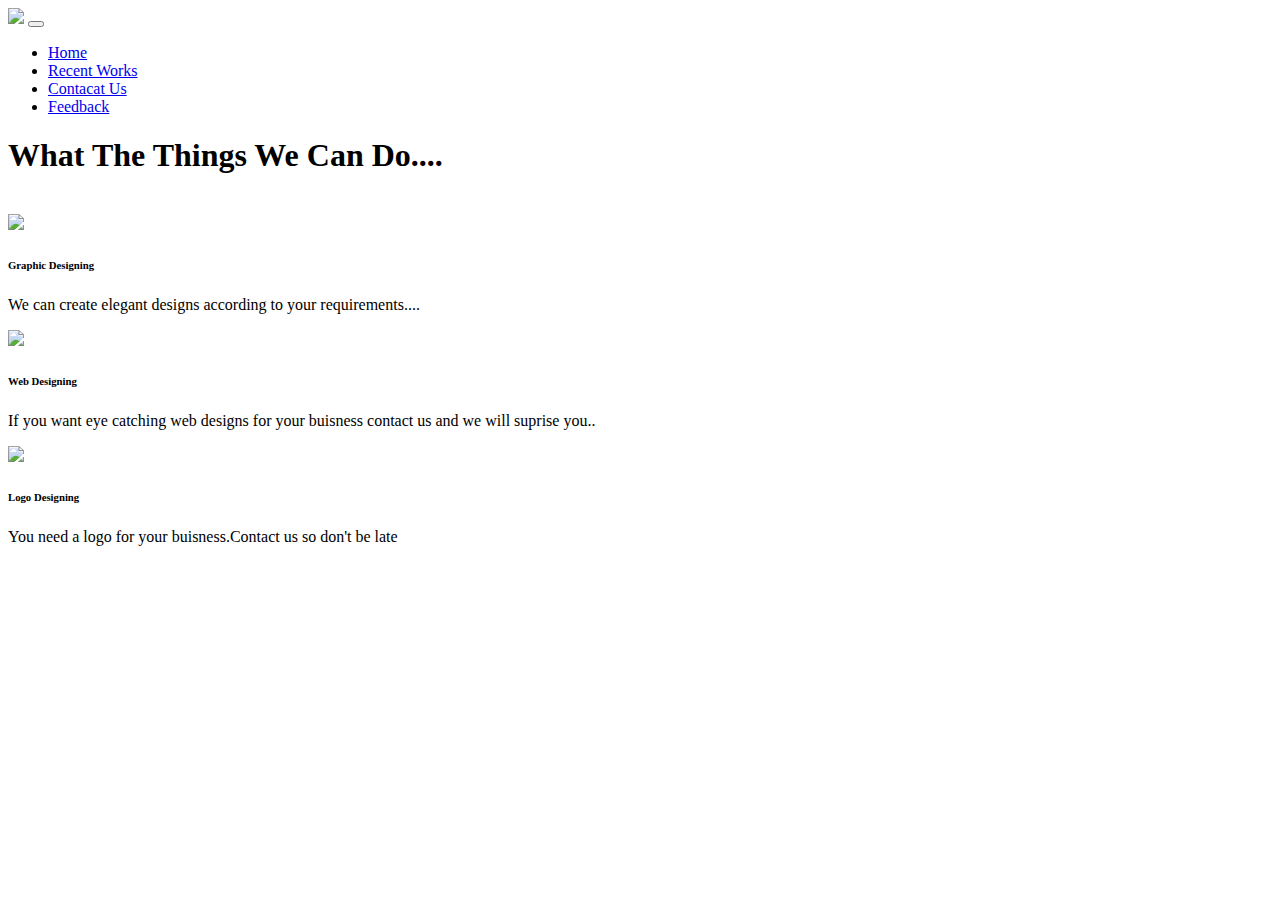
==== index.html @ b501861d "Add files via upload" ====
<!DOCTYPE html>
<html lang="en">
<head>
    <meta charset="UTF-8">
    <meta http-equiv="X-UA-Compatible" content="IE=edge">
    <meta name="viewport" content="width=device-width, initial-scale=1.0">
    <title>WIKWIZARD | OFFICIAL</title>
    <link rel="stylesheet" href="style.css">
    <link rel="preconnect" href="https://fonts.googleapis.com">
    <link rel="preconnect" href="https://fonts.gstatic.com" crossorigin>
    <link href="https://fonts.googleapis.com/css2?family=Roboto&family=Source+Code+Pro:wght@500&family=Source+Sans+Pro:wght@600&display=swap" rel="stylesheet">
    <link rel="stylesheet" href="CSS/bootstrap.css">
    <link href="https://cdn.jsdelivr.net/npm/bootstrap@5.1.3/dist/css/bootstrap.min.css" rel="stylesheet" integrity="sha384-1BmE4kWBq78iYhFldvKuhfTAU6auU8tT94WrHftjDbrCEXSU1oBoqyl2QvZ6jIW3" crossorigin="anonymous">
</head>
<body>
 
<nav class="navbar navbar-expand-md navbar-dark fixed-top bg-dark ">
    <div class="container-fluid">
     <img src="IMAGES/NavbarLogo.svg" id="img"class="navbar-brand">
      <button class="navbar-toggler" type="button" data-bs-toggle="collapse" data-bs-target="#navbarCollapse" aria-controls="navbarCollapse" aria-expanded="false" aria-label="Toggle navigation">
        <span class="navbar-toggler-icon"></span>
      </button>
      <div class="collapse navbar-collapse" id="navbarCollapse">
        <ul class="navbar-nav ms-auto mb-2 mb-md-0">
          <li class="nav-item">
            <a class="nav-link active" aria-current="page" href="#">Home</a>
          </li>
          <li class="nav-item">
            <a class="nav-link" href="Recent Works.html">Recent Works</a>
          </li>
          <li class="nav-item">
            <a class="nav-link" href="Contact Us.html">Contacat Us</a>
          </li>
          <li class="nav-item">
            <a class="nav-link" href="Feedback.html">Feedback</a>
          </li>
        </ul>
        
      </div>
    </div>
  </nav>
<div id="none">

</div>

           
<div class="container-fluid  text-white">
  <div class="row">
      <div class="col-12 text-center">
        <h1 class="display-3">What The Things We Can Do.... </h1><br>
      </div>
      <div id="none2">

      </div>
      
  </div>
  <div class="container">
<div class="row">
  <div class="col-12 col-md-4 col-lg-4 col-xl-4 pb-5 ">
    <div class="container px-0 py-0 pt-0 rounded-2  " id="card">
      <img src="IMAGES/thum1.jpg" class="col-12 col-md-12 col-lg-12 col-xl-12 " id="img_c">
      <h6 class="display-6 text-center pt-2" id="head6">Graphic Designing</h6>
     <p class="text-white  pt-1 pb-2 px-3 py-3" id="p">We can create elegant designs according to your requirements.... </p>
    </div>
  </div>
  <div class="col-12 col-md-4 col-lg-4 col-xl-4 pb-5 ">
    <div class="container  px-0 py-0 pt-0 rounded-2 "  id="card">
      <img src="IMAGES/thum1.jpg" class="col-12 col-md-12 col-lg-12 col-xl-12 " id="img_c">
      <h6 class="display-6 text-center pt-2" id="head6">Web Designing</h6>
     <p class="text-white  pt-1  pb-2 px-3 py-3 border-1 "id="p">If you want eye catching web designs for your buisness contact us and we will suprise you.. </p>
     </div>
  </div>
  <div class="col-12 col-md-4 col-lg-4 col-xl-4 shadow pb-5 ">
    <div class="container px-0 py-0 pt-0 shadow rounded-2"  id="card">
      <img src="IMAGES/thum1.jpg" class="col-12 col-md-12 col-lg-12 col-xl-12  shadow  " id="img_c">
      <h6 class="display-6 text-center pt-2" id="head6"  >Logo Designing</h6>
     <p class="text-white  pt-1 pb-2 px-3 py-3 shadow "id="p">You need a logo for your buisness.Contact us so don't be late</p>
    </div>
  </div>
</div>
  </div>
</div>
  </div>
</div>
 
      
<script src="https://cdn.jsdelivr.net/npm/bootstrap@5.1.3/dist/js/bootstrap.bundle.min.js" integrity="sha384-ka7Sk0Gln4gmtz2MlQnikT1wXgYsOg+OMhuP+IlRH9sENBO0LRn5q+8nbTov4+1p" crossorigin="anonymous"></script> 
    <script src="JS/bootstrap.bundle.min.js"></script>
</body>
</html>
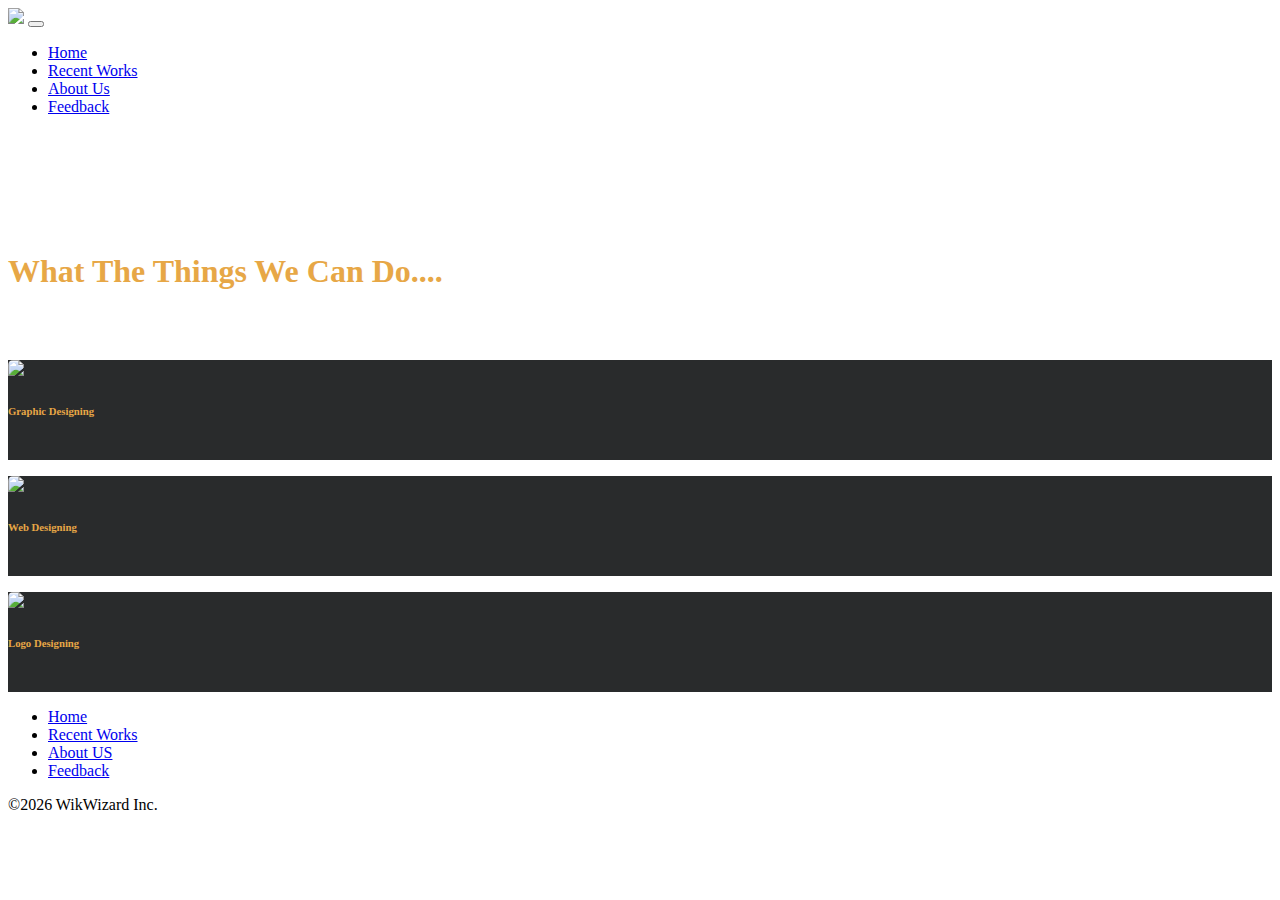
==== commit cc8b8851: "Add files via upload" ====
--- a/index.html
+++ b/index.html
@@ -29,7 +29,7 @@
             <a class="nav-link" href="Recent Works.html">Recent Works</a>
           </li>
           <li class="nav-item">
-            <a class="nav-link" href="Contact Us.html">Contacat Us</a>
+            <a class="nav-link" href="About Us.html">About Us</a>
           </li>
           <li class="nav-item">
             <a class="nav-link" href="Feedback.html">Feedback</a>
@@ -47,7 +47,7 @@
 <div class="container-fluid  text-white">
   <div class="row">
       <div class="col-12 text-center">
-        <h1 class="display-3">What The Things We Can Do.... </h1><br>
+        <h1 class="display-3" id="h1">What The Things We Can Do.... </h1><br>
       </div>
       <div id="none2">
 
@@ -57,32 +57,55 @@
   <div class="container">
 <div class="row">
   <div class="col-12 col-md-4 col-lg-4 col-xl-4 pb-5 ">
-    <div class="container px-0 py-0 pt-0 rounded-2  " id="card">
-      <img src="IMAGES/thum1.jpg" class="col-12 col-md-12 col-lg-12 col-xl-12 " id="img_c">
-      <h6 class="display-6 text-center pt-2" id="head6">Graphic Designing</h6>
+    <div class="container px-0 py-0 pt-0 rounded-2   " id="card">
+   <img src="IMAGES/thumbnail 1.png" class="col-12 col-md-12 col-lg-12 col-xl-12 " id="img_c">
+         <h6 class="display-6 text-center pt-2" id="head6">Graphic Designing</h6>
      <p class="text-white  pt-1 pb-2 px-3 py-3" id="p">We can create elegant designs according to your requirements.... </p>
     </div>
   </div>
   <div class="col-12 col-md-4 col-lg-4 col-xl-4 pb-5 ">
     <div class="container  px-0 py-0 pt-0 rounded-2 "  id="card">
-      <img src="IMAGES/thum1.jpg" class="col-12 col-md-12 col-lg-12 col-xl-12 " id="img_c">
+      <img src="IMAGES/thumbnail 2.png" class="col-12 col-md-12 col-lg-12 col-xl-12 " id="img_c">
       <h6 class="display-6 text-center pt-2" id="head6">Web Designing</h6>
      <p class="text-white  pt-1  pb-2 px-3 py-3 border-1 "id="p">If you want eye catching web designs for your buisness contact us and we will suprise you.. </p>
      </div>
   </div>
   <div class="col-12 col-md-4 col-lg-4 col-xl-4 shadow pb-5 ">
     <div class="container px-0 py-0 pt-0 shadow rounded-2"  id="card">
-      <img src="IMAGES/thum1.jpg" class="col-12 col-md-12 col-lg-12 col-xl-12  shadow  " id="img_c">
+      <img src="IMAGES/thumbnail 3.png" class="col-12 col-md-12 col-lg-12 col-xl-12  " id="img_c">
       <h6 class="display-6 text-center pt-2" id="head6"  >Logo Designing</h6>
      <p class="text-white  pt-1 pb-2 px-3 py-3 shadow "id="p">You need a logo for your buisness.Contact us so don't be late</p>
     </div>
   </div>
 </div>
+<div class="elfsight-app-ed00aac3-b362-4ead-89e3-659cf621785e"></div>
   </div>
 </div>
   </div>
 </div>
+
+
  
+
+
+<div class="container  mb-0 pb-0">
+  <footer class="py-3 my-4">
+    <ul class="nav justify-content-center border-bottom pb-0 mb-0 ">
+      <li class="nav-item"><a href="index.html" class="nav-link px-2 text-white">Home</a></li>
+      <li class="nav-item"><a href="Recent Works.html" class="nav-link px-2 text-white">Recent Works</a></li>
+      <li class="nav-item"><a href="About Us.html" class="nav-link px-2 text-white">About US</a></li>
+      <li class="nav-item"><a href="Feedback.html" class="nav-link px-2 text-white">Feedback</a></li>
+      
+    </ul>
+
+    <p class="text-center text-white pb-0 mb-0">&copy;<script>document.write(new Date().getFullYear());</script> WikWizard Inc.</p>
+  </footer>
+</div>
+
+  
+</div>
+<script src="https://apps.elfsight.com/p/platform.js" defer></script>
+
       
 <script src="https://cdn.jsdelivr.net/npm/bootstrap@5.1.3/dist/js/bootstrap.bundle.min.js" integrity="sha384-ka7Sk0Gln4gmtz2MlQnikT1wXgYsOg+OMhuP+IlRH9sENBO0LRn5q+8nbTov4+1p" crossorigin="anonymous"></script> 
     <script src="JS/bootstrap.bundle.min.js"></script>
--- a/style.css
+++ b/style.css
@@ -0,0 +1,176 @@
+#main{
+    align-items: center;
+
+}
+
+  body{
+      background-image: url(IMAGES/21242.png);
+      background-repeat: none;
+      background-attachment: fixed;
+      background-size: cover;
+  }
+      
+ #none{
+   height:100px;
+   width:auto;
+
+ }
+ #none2{
+  height:30px;
+  width:auto;
+
+}
+ .bd-placeholder-img {
+  font-size: 1.125rem;
+  text-anchor: middle;
+  -webkit-user-select: none;
+  -moz-user-select: none;
+  user-select: none;
+}
+
+@media (min-width: 768px) {
+  .bd-placeholder-img-lg {
+    font-size: 3.5rem;
+  }
+}
+#img{
+  height: 58.4px;
+  width: 58.4;
+}
+#card{
+  background-color:#292b2c;
+}
+
+.feedback{
+border-radius: 1rem;
+  border: 1px solid transparent;
+ backdrop-filter: blur(1rem);
+  box-shadow: 1.3rem 1.3rem 1.3rem rgba(0,0,0,0.5);
+ background: rgba(255, 255, 255, 0.1);
+    backdrop-filter: blur(10px);
+     /* background-image: url(IMAGES/fdbk2.png); 
+  */
+   
+    background-size: 100%;
+ border-top-color:rgba(255, 255, 255, 0.5); 
+ border-left-color: rgba(255, 255, 255, 0.5);
+ border-right-color:rgba(255, 255, 255, 0.1); 
+ border-bottom-color: rgba(255, 255, 255, 0.1);
+ 
+}
+
+
+
+
+
+#p{
+  text-align: justify;
+}
+#card:hover{
+ 
+  cursor: pointer;
+  border: 2px;
+
+  }
+  #img_c:hover{
+ transition: 0.9S;
+ transform: translatey(-30px);
+
+  }
+
+#p{
+  opacity: 0;
+}
+#img_c{
+  border-top-left-radius: 5px;
+  border-top-right-radius: 5px;
+}
+
+
+  #img_c:hover~#p{
+    opacity: 1;
+     transition: 0.8s;
+   }
+  
+#p:hover{
+  opacity: 1;
+}
+#link{
+  text-decoration: none;
+  color:aqua;
+}
+#cim{
+  width:250px;
+  height: auto;
+}
+#head6{
+  color: #e7a746;
+}
+#h1{
+  color: #e7a746;
+}
+#fbimg{
+  width: 100%;
+  height: auto;
+}
+.wrp{
+  display: flex;
+  justify-content: center;
+  align-items: center;
+  height: 100vh;
+
+}
+
+.crd {
+  position: relative;
+  width: 300px;
+  height: 350px;
+  background: url(IMAGES/avatar.png);
+  background-size: cover;
+  cursor: pointer;
+  border: 12px;
+
+  border-radius: 6px
+}
+
+.ove {
+  width: 100%;
+  height: 100%;
+  background: rgba(0, 0, 0, 0.8);
+  border-radius: 12px;
+  cursor: pointer;
+  opacity: 0;
+  transition: all 1s;
+
+  border-radius: 6px
+}
+
+.crd:hover .ove{
+  opacity: 1
+}
+
+
+.ove .about {
+  position: relative;
+  justify-content: center;
+  align-items: center;
+  display: flex;
+  top: 40%;
+  color: #fff;
+  flex: column
+}
+@media(max-width:768){
+  #contacttxt{
+    padding-top: 30px;
+  }
+}
+#contacttxt{
+  padding-top: 150px;
+}
+.a2{
+  text-decoration:none;
+  color:white;
+}
+.a2:hover{
+  color:black;
+}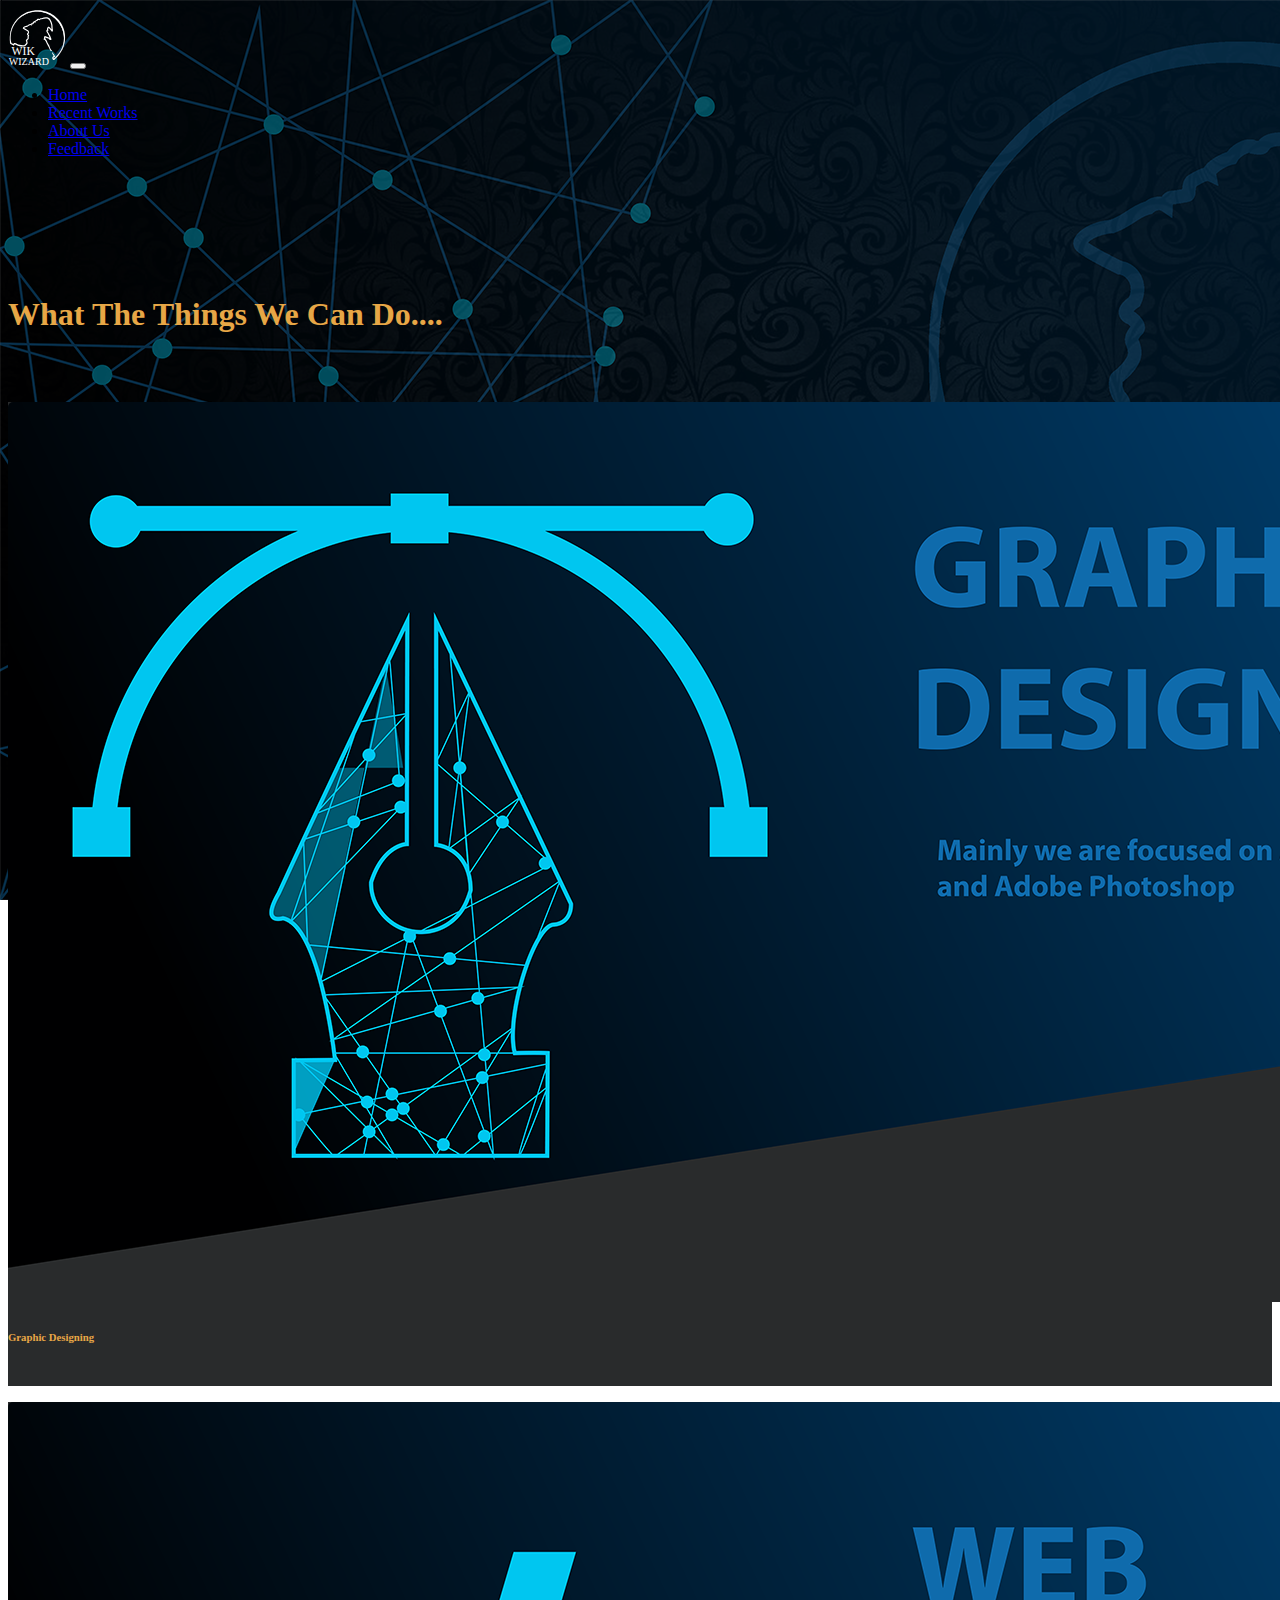
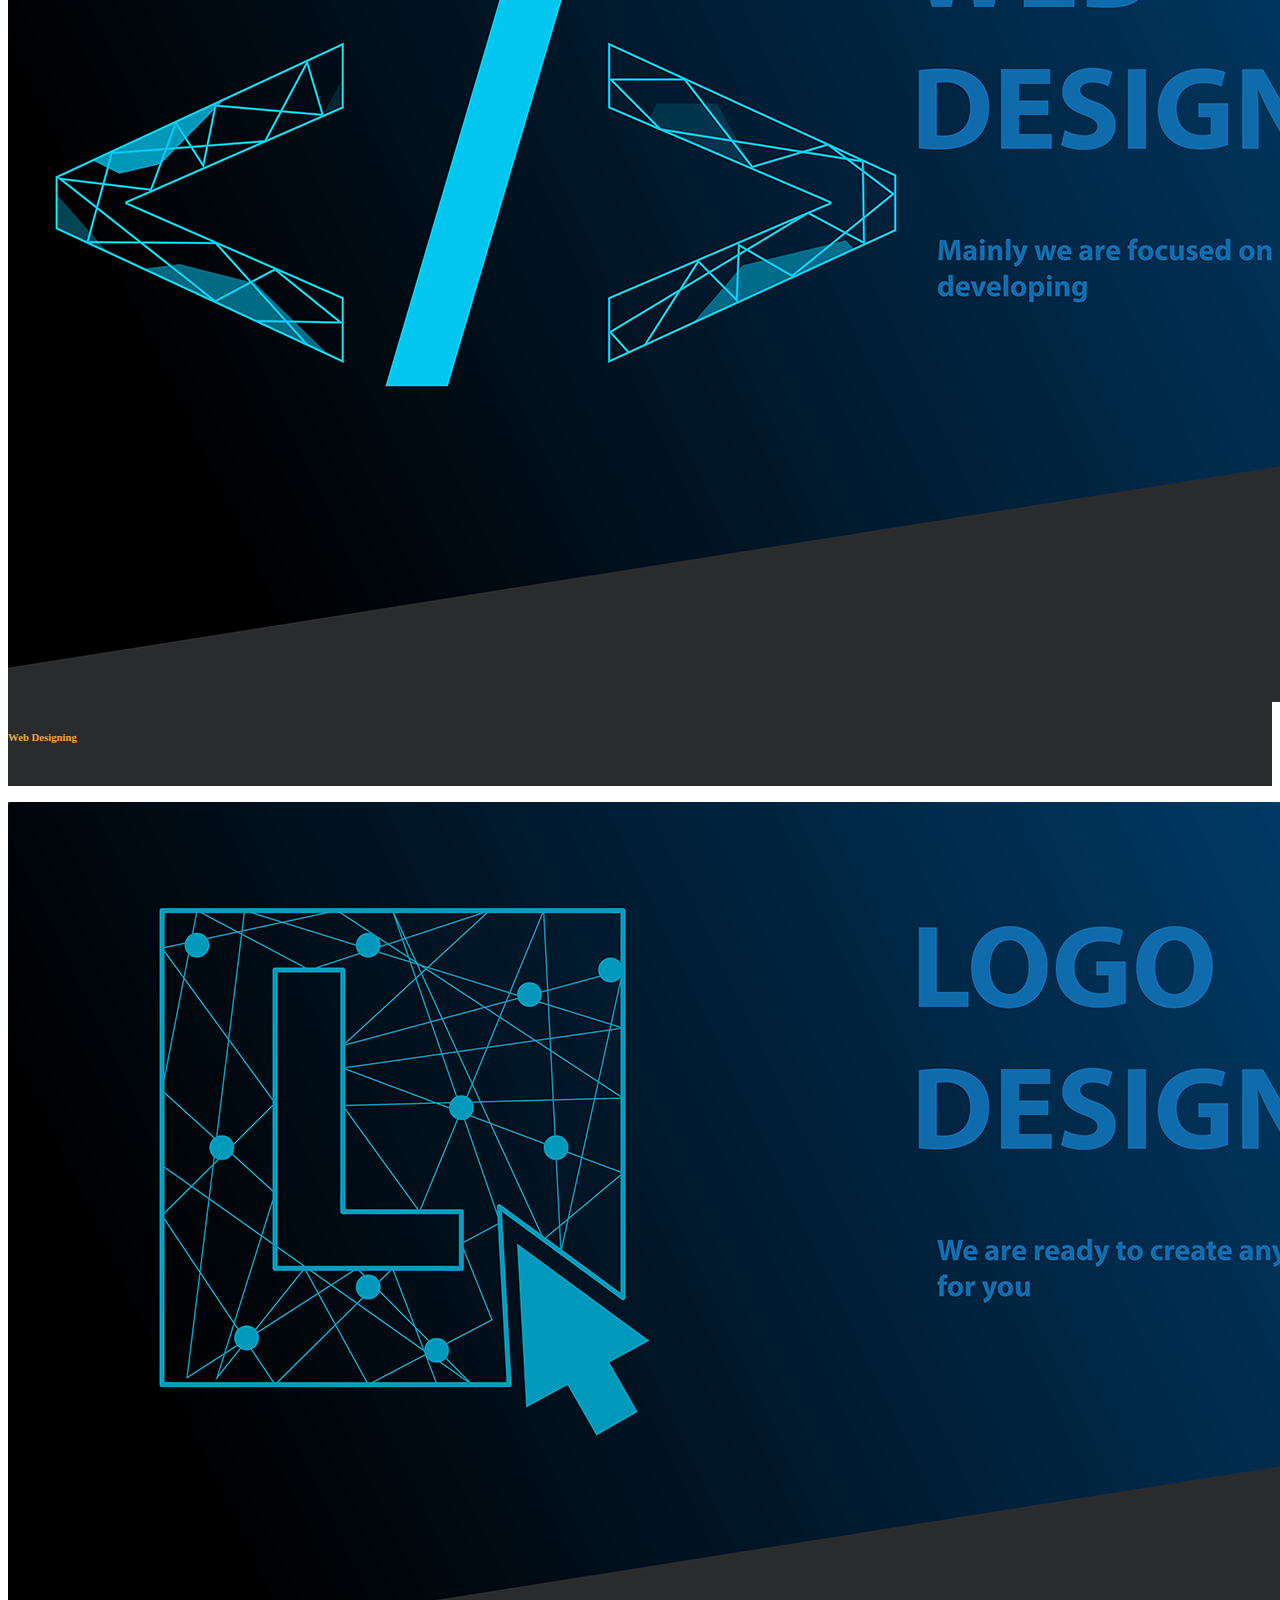
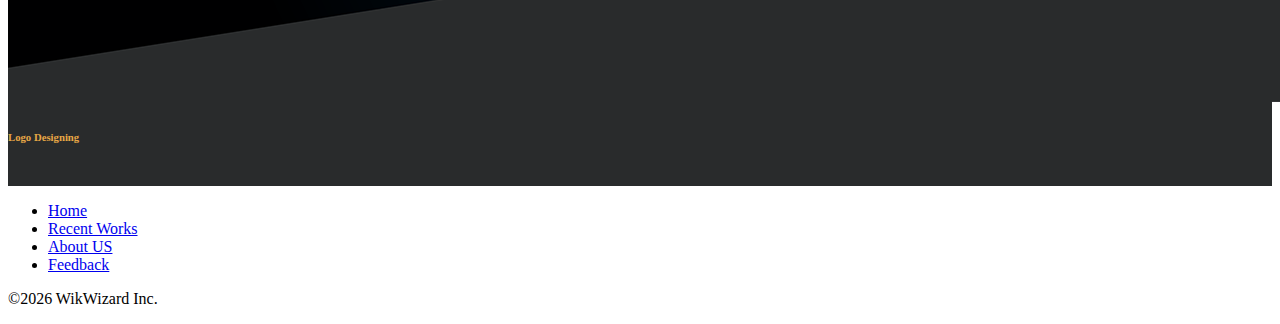
==== commit ff55deea: "Update index.html" ====
--- a/index.html
+++ b/index.html
@@ -11,7 +11,8 @@
     <link href="https://fonts.googleapis.com/css2?family=Roboto&family=Source+Code+Pro:wght@500&family=Source+Sans+Pro:wght@600&display=swap" rel="stylesheet">
     <link rel="stylesheet" href="CSS/bootstrap.css">
     <link href="https://cdn.jsdelivr.net/npm/bootstrap@5.1.3/dist/css/bootstrap.min.css" rel="stylesheet" integrity="sha384-1BmE4kWBq78iYhFldvKuhfTAU6auU8tT94WrHftjDbrCEXSU1oBoqyl2QvZ6jIW3" crossorigin="anonymous">
-</head>
+    <link rel="icon" type="image/x-icon" href="IMAGES/fvico.ico">
+  </head>
 <body>
  
 <nav class="navbar navbar-expand-md navbar-dark fixed-top bg-dark ">
@@ -26,13 +27,13 @@
             <a class="nav-link active" aria-current="page" href="#">Home</a>
           </li>
           <li class="nav-item">
-            <a class="nav-link" href="Recent Works.html">Recent Works</a>
+            <a class="nav-link" href="recentworks.html">Recent Works</a>
           </li>
           <li class="nav-item">
-            <a class="nav-link" href="About Us.html">About Us</a>
+            <a class="nav-link" href="aboutus.html">About Us</a>
           </li>
           <li class="nav-item">
-            <a class="nav-link" href="Feedback.html">Feedback</a>
+            <a class="nav-link" href="feedback.html">Feedback</a>
           </li>
         </ul>
         
@@ -47,7 +48,7 @@
 <div class="container-fluid  text-white">
   <div class="row">
       <div class="col-12 text-center">
-        <h1 class="display-3" id="h1">What The Things We Can Do.... </h1><br>
+        <h1 class="display-3 fw-bold" id="h1">What The Things We Can Do.... </h1><br>
       </div>
       <div id="none2">
 
@@ -58,21 +59,21 @@
 <div class="row">
   <div class="col-12 col-md-4 col-lg-4 col-xl-4 pb-5 ">
     <div class="container px-0 py-0 pt-0 rounded-2   " id="card">
-   <img src="IMAGES/thumbnail 1.png" class="col-12 col-md-12 col-lg-12 col-xl-12 " id="img_c">
+   <img src="IMAGES/GD.png" class="col-12 col-md-12 col-lg-12 col-xl-12 " id="img_c">
          <h6 class="display-6 text-center pt-2" id="head6">Graphic Designing</h6>
      <p class="text-white  pt-1 pb-2 px-3 py-3" id="p">We can create elegant designs according to your requirements.... </p>
     </div>
   </div>
   <div class="col-12 col-md-4 col-lg-4 col-xl-4 pb-5 ">
     <div class="container  px-0 py-0 pt-0 rounded-2 "  id="card">
-      <img src="IMAGES/thumbnail 2.png" class="col-12 col-md-12 col-lg-12 col-xl-12 " id="img_c">
+      <img src="IMAGES/WD.png" class="col-12 col-md-12 col-lg-12 col-xl-12 " id="img_c">
       <h6 class="display-6 text-center pt-2" id="head6">Web Designing</h6>
      <p class="text-white  pt-1  pb-2 px-3 py-3 border-1 "id="p">If you want eye catching web designs for your buisness contact us and we will suprise you.. </p>
      </div>
   </div>
-  <div class="col-12 col-md-4 col-lg-4 col-xl-4 shadow pb-5 ">
+  <div class="col-12 col-md-4 col-lg-4 col-xl-4 pb-5 ">
     <div class="container px-0 py-0 pt-0 shadow rounded-2"  id="card">
-      <img src="IMAGES/thumbnail 3.png" class="col-12 col-md-12 col-lg-12 col-xl-12  " id="img_c">
+      <img src="IMAGES/LD.png" class="col-12 col-md-12 col-lg-12 col-xl-12  " id="img_c">
       <h6 class="display-6 text-center pt-2" id="head6"  >Logo Designing</h6>
      <p class="text-white  pt-1 pb-2 px-3 py-3 shadow "id="p">You need a logo for your buisness.Contact us so don't be late</p>
     </div>
@@ -92,9 +93,9 @@
   <footer class="py-3 my-4">
     <ul class="nav justify-content-center border-bottom pb-0 mb-0 ">
       <li class="nav-item"><a href="index.html" class="nav-link px-2 text-white">Home</a></li>
-      <li class="nav-item"><a href="Recent Works.html" class="nav-link px-2 text-white">Recent Works</a></li>
-      <li class="nav-item"><a href="About Us.html" class="nav-link px-2 text-white">About US</a></li>
-      <li class="nav-item"><a href="Feedback.html" class="nav-link px-2 text-white">Feedback</a></li>
+      <li class="nav-item"><a href="recentworks.html" class="nav-link px-2 text-white">Recent Works</a></li>
+      <li class="nav-item"><a href="aboutUs.html" class="nav-link px-2 text-white">About US</a></li>
+      <li class="nav-item"><a href="feedback.html" class="nav-link px-2 text-white">Feedback</a></li>
       
     </ul>
 
@@ -110,4 +111,4 @@
 <script src="https://cdn.jsdelivr.net/npm/bootstrap@5.1.3/dist/js/bootstrap.bundle.min.js" integrity="sha384-ka7Sk0Gln4gmtz2MlQnikT1wXgYsOg+OMhuP+IlRH9sENBO0LRn5q+8nbTov4+1p" crossorigin="anonymous"></script> 
     <script src="JS/bootstrap.bundle.min.js"></script>
 </body>
-</html>+</html>
--- a/style.css
+++ b/style.css
@@ -1,176 +1,150 @@
-#main{
-    align-items: center;
-
+#main {
+  align-items:  center;
 }
-
-  body{
-      background-image: url(IMAGES/21242.png);
-      background-repeat: none;
-      background-attachment: fixed;
-      background-size: cover;
-  }
-      
- #none{
-   height:100px;
-   width:auto;
-
- }
- #none2{
-  height:30px;
-  width:auto;
-
+body {
+  background-image:  url(IMAGES/bg.png);
+  background-attachment:  fixed;
+  background-size:  cover;
+  background-repeat:  no-repeat;
 }
- .bd-placeholder-img {
-  font-size: 1.125rem;
-  text-anchor: middle;
-  -webkit-user-select: none;
-  -moz-user-select: none;
-  user-select: none;
+#none {
+  height: 100px;
+  width: auto;
 }
-
+#none2 {
+  height: 30px;
+  width: auto;
+}
+.bd-placeholder-img {
+  font-size:  1.125rem;
+  text-anchor:  middle;
+  -webkit-user-select:  none;
+  -moz-user-select:  none;
+  user-select:  none;
+}
 @media (min-width: 768px) {
   .bd-placeholder-img-lg {
-    font-size: 3.5rem;
-  }
+  font-size:  3.5rem;
 }
-#img{
-  height: 58.4px;
-  width: 58.4;
+}#img {
+  height:  58.4px;
+  width:  58.4;
 }
-#card{
-  background-color:#292b2c;
+#card {
+  background-color: #292b2c;
 }
-
-.feedback{
-border-radius: 1rem;
-  border: 1px solid transparent;
- backdrop-filter: blur(1rem);
-  box-shadow: 1.3rem 1.3rem 1.3rem rgba(0,0,0,0.5);
- background: rgba(255, 255, 255, 0.1);
-    backdrop-filter: blur(10px);
-     /* background-image: url(IMAGES/fdbk2.png); 
-  */
-   
-    background-size: 100%;
- border-top-color:rgba(255, 255, 255, 0.5); 
- border-left-color: rgba(255, 255, 255, 0.5);
- border-right-color:rgba(255, 255, 255, 0.1); 
- border-bottom-color: rgba(255, 255, 255, 0.1);
+.feedback {
+  border-radius:  1rem;
+  border:  1px solid transparent;
+  backdrop-filter:  blur(1rem);
+  box-shadow:  1.3rem 1.3rem 1.3rem rgba(0, 0, 0, 0.5);
+  background:  rgba(255,  255,  255,  0.1);
+  backdrop-filter:  blur(10px);
+  background-size:  100%;
+  border-top-color: rgba(255,  255,  255,  0.5);
+  border-left-color:  rgba(255,  255,  255,  0.5);
+  border-right-color: rgba(255,  255,  255,  0.1);
+  border-bottom-color:  rgba(255,  255,  255,  0.1);
+}
+#p {
+  text-align:  justify;
+}
+#card:hover {
+  cursor:  pointer;
+  border:  2px;
+}
+#img_c:hover {
+  transition:  0.9S;
+  transform:  translatey(-30px);
+}
+#p {
+  opacity:  0;
+}
+#img_c {
+  border-top-left-radius:  5px;
+  border-top-right-radius:  5px;
+}
+#img_c:hover~#p {
+  opacity:  1;
+  transition:  0.8s;
+}
+#p:hover {
+  opacity:  1;
+}
+#link {
+  text-decoration:  none;
+  color: aqua;
+}
+#cim {
+  width: 250px;
+  height:  auto;
+}
+#head6 {
+  color:  #e7a746;
+}
+#h1 {
+  color:  #e7a746;
+}
+#fbimg {
+  width:  100%;
+  height:  auto;
+}
+.wrp {
+  display:  flex;
+  justify-content:  center;
+  align-items:  center;
+  height:  100vh;
+}
+.crd {
+  position:  relative;
+  width:  300px;
+  height:  350px;
+  background:  url(IMAGES/avatar.png);
+  background-size:  cover;
+  cursor:  pointer;
+  border:  12px;
+  border-radius:  6px;
+}
+.ove {
+  width:  100%;
+  height:  100%;
+  background:  rgba(0,  0,  0,  0.8);
+  border-radius:  12px;
+  cursor:  pointer;
+  opacity:  0;
+  transition:  all 1s;
+  border-radius:  6px;
+}
+.crd:hover .ove {
+  opacity:  1;
+}
+.ove .about {
+  position:  relative;
+  justify-content:  center;
+  align-items:  center;
+  display:  flex;
+  top:  40%;
+  color:  #fff;
+  flex:  column;
+}
+@media(max-width:768) {
+  #contacttxt {
+  padding-top:  30px;
+}
+}#contacttxt {
+  padding-top:  150px;
+}
+.a2 {
+  text-decoration: none;
+  color: white;
+}
+.a2:hover {
+  color: black;
+}
+input.transparent-input{
+  background-color:rgba(0,0,0,0) !important;
  
 }
-
-
-
-
-
-#p{
-  text-align: justify;
+textarea.transparent-input{
+  background-color:rgba(0,0,0,0) !important;
 }
-#card:hover{
- 
-  cursor: pointer;
-  border: 2px;
-
-  }
-  #img_c:hover{
- transition: 0.9S;
- transform: translatey(-30px);
-
-  }
-
-#p{
-  opacity: 0;
-}
-#img_c{
-  border-top-left-radius: 5px;
-  border-top-right-radius: 5px;
-}
-
-
-  #img_c:hover~#p{
-    opacity: 1;
-     transition: 0.8s;
-   }
-  
-#p:hover{
-  opacity: 1;
-}
-#link{
-  text-decoration: none;
-  color:aqua;
-}
-#cim{
-  width:250px;
-  height: auto;
-}
-#head6{
-  color: #e7a746;
-}
-#h1{
-  color: #e7a746;
-}
-#fbimg{
-  width: 100%;
-  height: auto;
-}
-.wrp{
-  display: flex;
-  justify-content: center;
-  align-items: center;
-  height: 100vh;
-
-}
-
-.crd {
-  position: relative;
-  width: 300px;
-  height: 350px;
-  background: url(IMAGES/avatar.png);
-  background-size: cover;
-  cursor: pointer;
-  border: 12px;
-
-  border-radius: 6px
-}
-
-.ove {
-  width: 100%;
-  height: 100%;
-  background: rgba(0, 0, 0, 0.8);
-  border-radius: 12px;
-  cursor: pointer;
-  opacity: 0;
-  transition: all 1s;
-
-  border-radius: 6px
-}
-
-.crd:hover .ove{
-  opacity: 1
-}
-
-
-.ove .about {
-  position: relative;
-  justify-content: center;
-  align-items: center;
-  display: flex;
-  top: 40%;
-  color: #fff;
-  flex: column
-}
-@media(max-width:768){
-  #contacttxt{
-    padding-top: 30px;
-  }
-}
-#contacttxt{
-  padding-top: 150px;
-}
-.a2{
-  text-decoration:none;
-  color:white;
-}
-.a2:hover{
-  color:black;
-}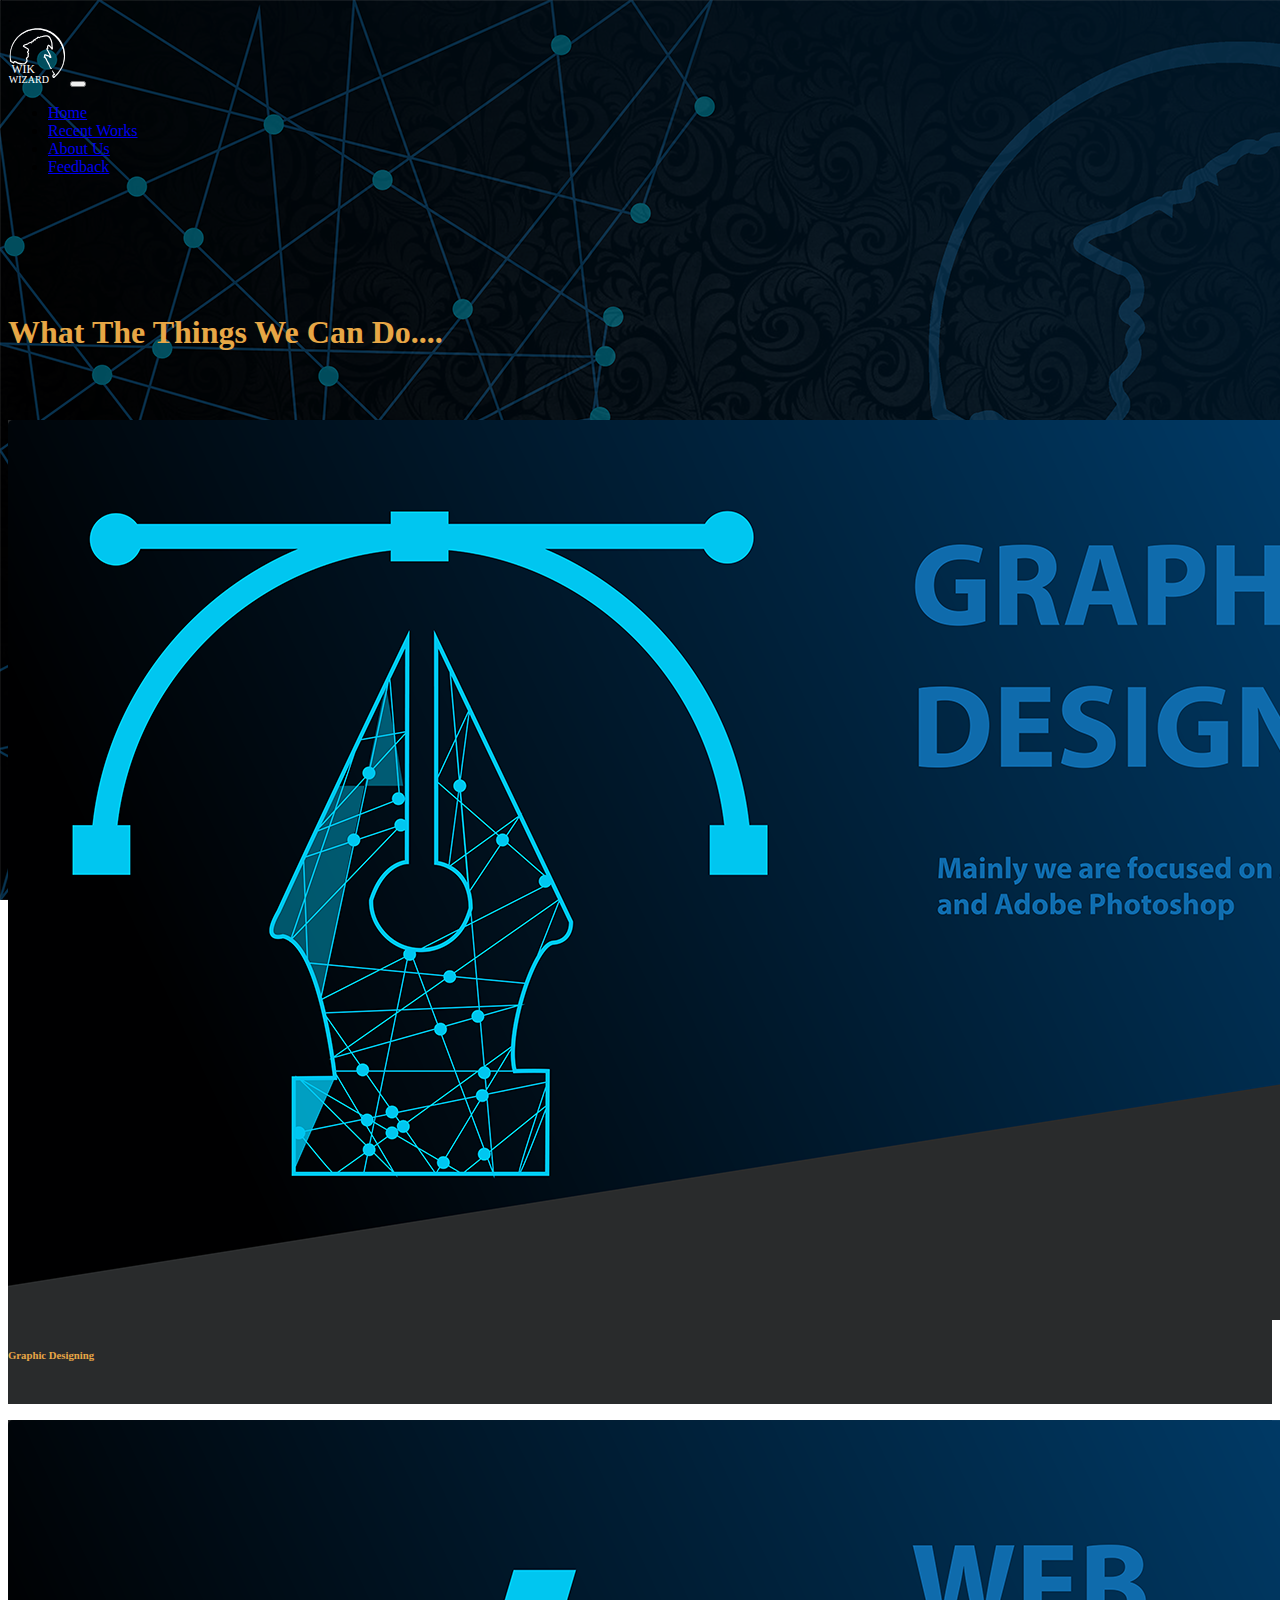
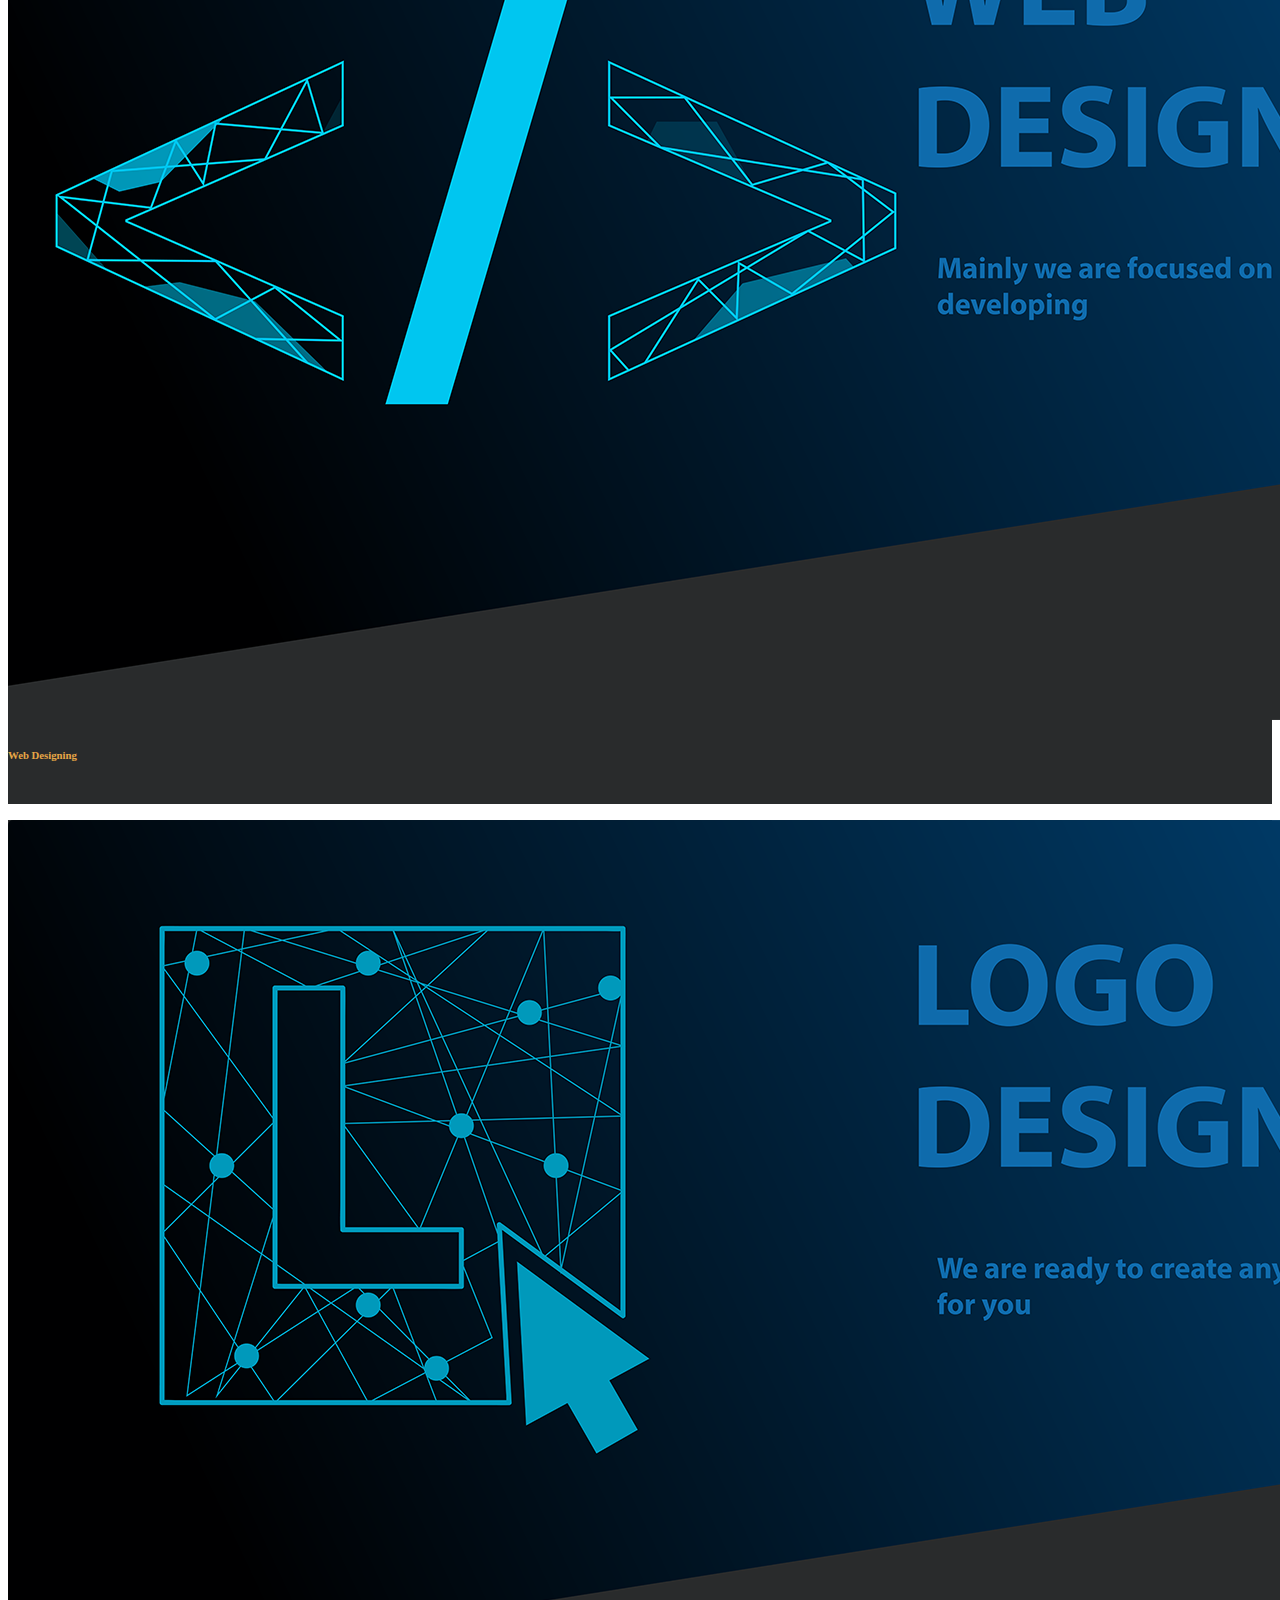
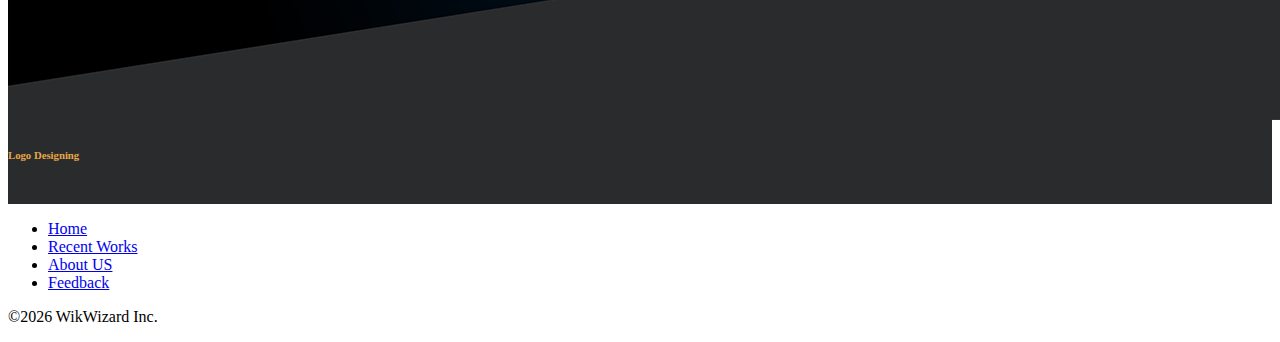
==== commit a99042c1: "Update index.html" ====
--- a/index.html
+++ b/index.html
@@ -4,6 +4,7 @@
     <meta charset="UTF-8">
     <meta http-equiv="X-UA-Compatible" content="IE=edge">
     <meta name="viewport" content="width=device-width, initial-scale=1.0">
+    <meta name="keywords" content="wikwizard,WikWizard,Wikum,Wikum Weerasekara,wikum,wikum weerasekara,vikum,wikwizard fiverr" />.
     <title>WIKWIZARD | OFFICIAL</title>
     <link rel="stylesheet" href="style.css">
     <link rel="preconnect" href="https://fonts.googleapis.com">
@@ -94,7 +95,7 @@
     <ul class="nav justify-content-center border-bottom pb-0 mb-0 ">
       <li class="nav-item"><a href="index.html" class="nav-link px-2 text-white">Home</a></li>
       <li class="nav-item"><a href="recentworks.html" class="nav-link px-2 text-white">Recent Works</a></li>
-      <li class="nav-item"><a href="aboutUs.html" class="nav-link px-2 text-white">About US</a></li>
+      <li class="nav-item"><a href="aboutus.html" class="nav-link px-2 text-white">About US</a></li>
       <li class="nav-item"><a href="feedback.html" class="nav-link px-2 text-white">Feedback</a></li>
       
     </ul>
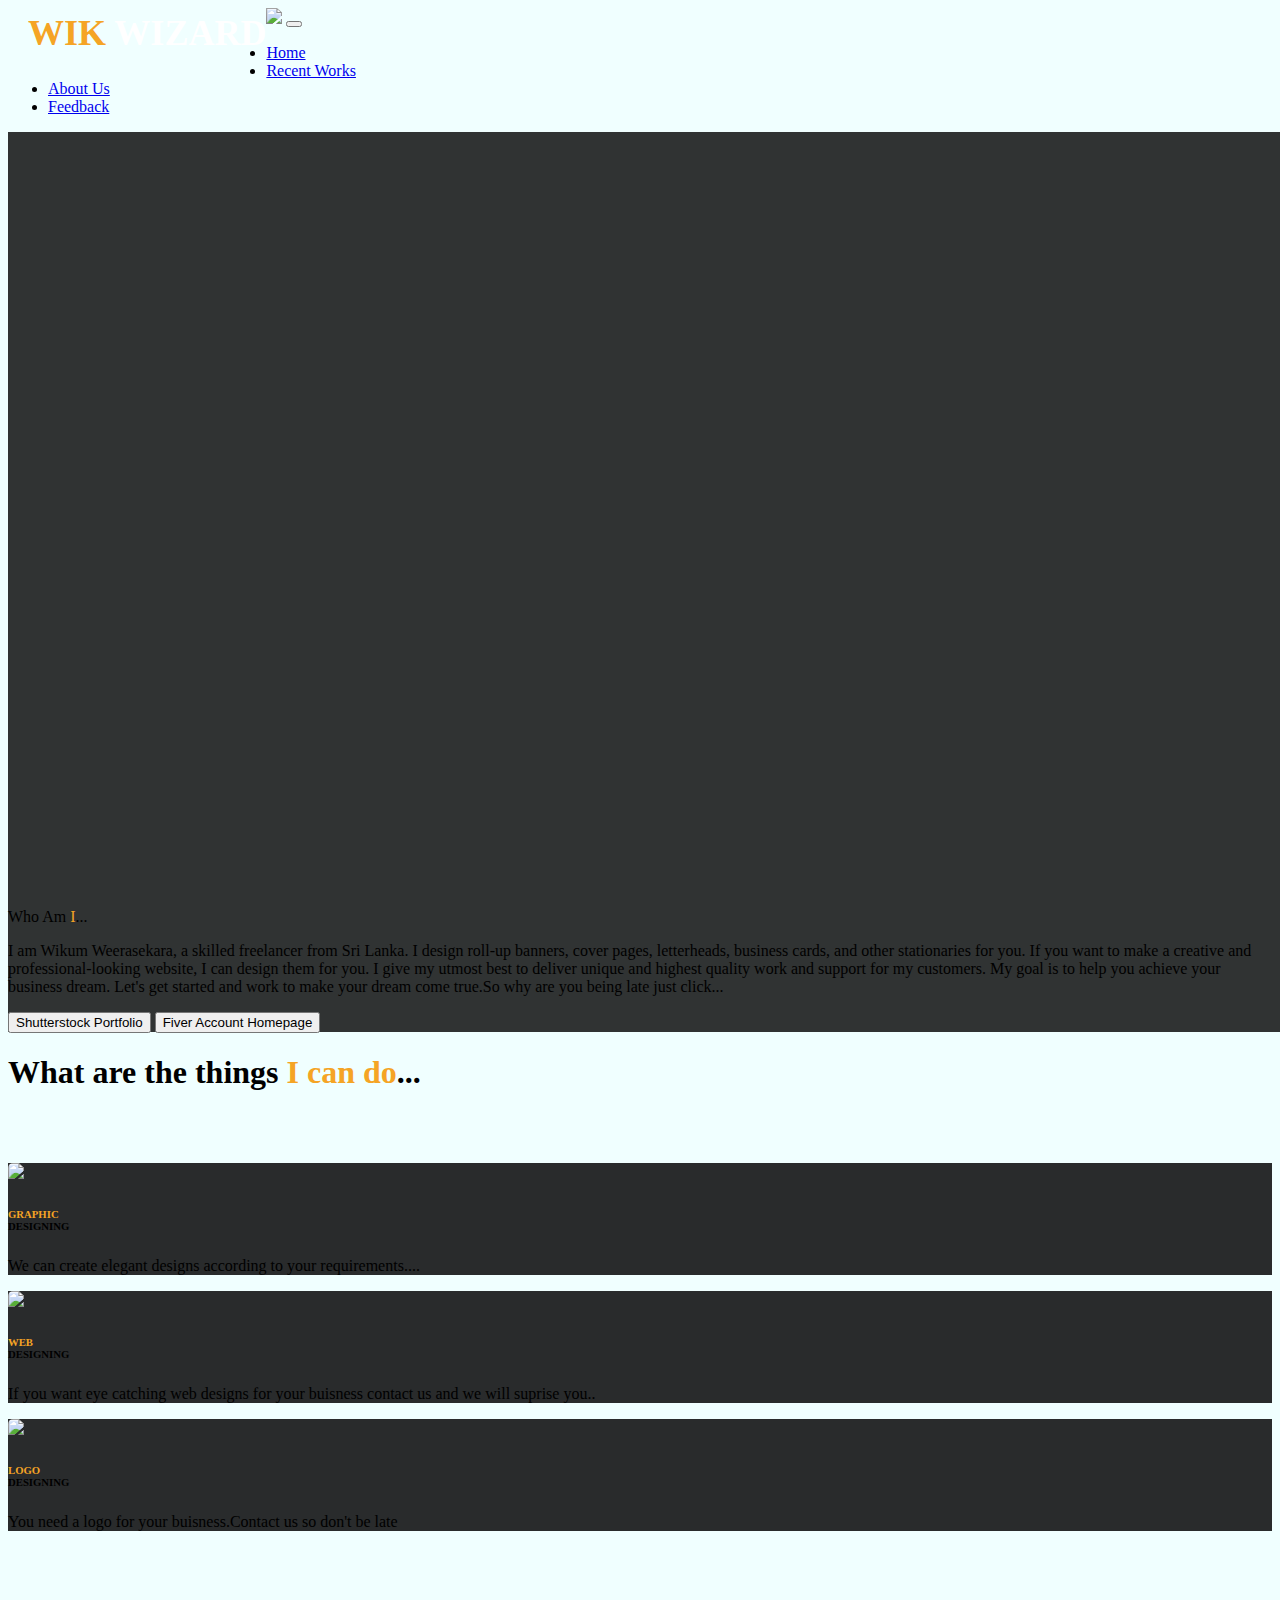
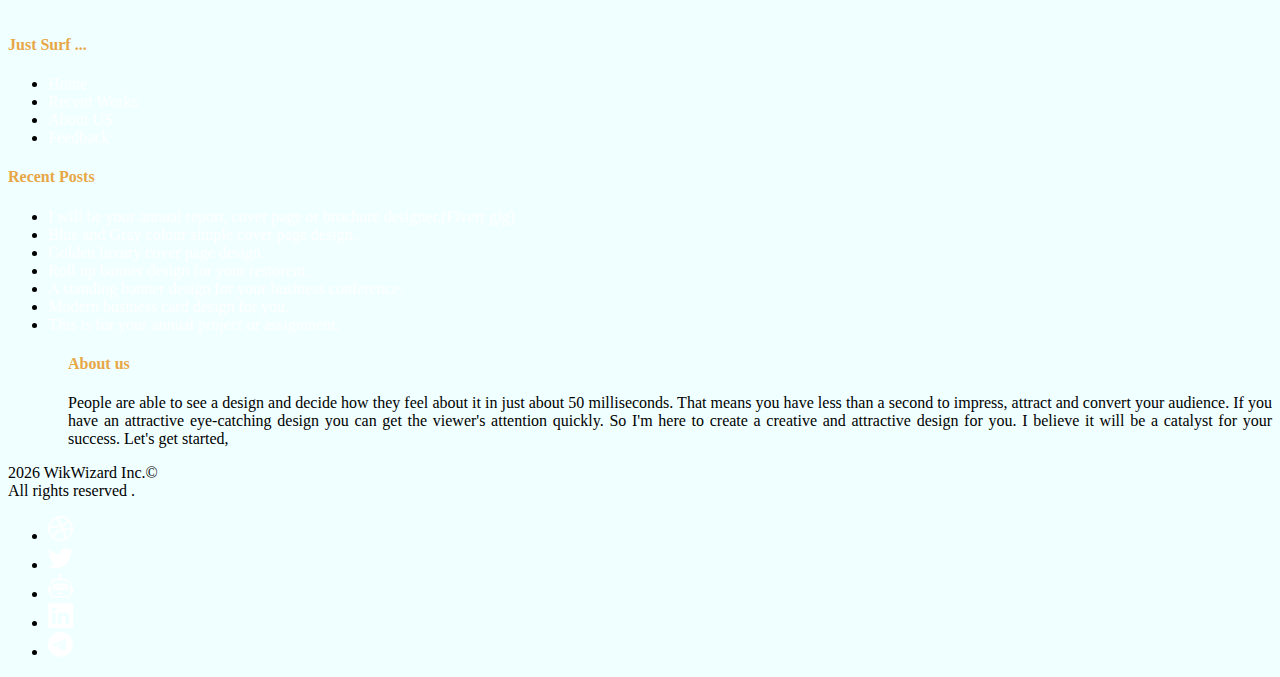
==== commit 217b7c79: "Update index.html" ====
--- a/index.html
+++ b/index.html
@@ -4,21 +4,20 @@
     <meta charset="UTF-8">
     <meta http-equiv="X-UA-Compatible" content="IE=edge">
     <meta name="viewport" content="width=device-width, initial-scale=1.0">
-    <meta name="keywords" content="wikwizard,WikWizard,Wikum,Wikum Weerasekara,wikum,wikum weerasekara,vikum,wikwizard fiverr" />.
     <title>WIKWIZARD | OFFICIAL</title>
     <link rel="stylesheet" href="style.css">
-    <link rel="preconnect" href="https://fonts.googleapis.com">
-    <link rel="preconnect" href="https://fonts.gstatic.com" crossorigin>
-    <link href="https://fonts.googleapis.com/css2?family=Roboto&family=Source+Code+Pro:wght@500&family=Source+Sans+Pro:wght@600&display=swap" rel="stylesheet">
-    <link rel="stylesheet" href="CSS/bootstrap.css">
     <link href="https://cdn.jsdelivr.net/npm/bootstrap@5.1.3/dist/css/bootstrap.min.css" rel="stylesheet" integrity="sha384-1BmE4kWBq78iYhFldvKuhfTAU6auU8tT94WrHftjDbrCEXSU1oBoqyl2QvZ6jIW3" crossorigin="anonymous">
-    <link rel="icon" type="image/x-icon" href="IMAGES/fvico.ico">
+    <link rel="icon" type="image/x-icon" href="images/fvico.ico">
   </head>
 <body>
- 
+
+<!--Start of Navigational bar ------------------------------------------------------------------------------------------------------------------------>
 <nav class="navbar navbar-expand-md navbar-dark fixed-top bg-dark ">
     <div class="container-fluid">
-     <img src="IMAGES/NavbarLogo.svg" id="img"class="navbar-brand">
+      <img src="images/NavbarLogo.svg" id="img"class="navbar-brand">
+      <div class="logo">
+        <a href="#"><em>Wik</em> Wizard</a>
+      </div>
       <button class="navbar-toggler" type="button" data-bs-toggle="collapse" data-bs-target="#navbarCollapse" aria-controls="navbarCollapse" aria-expanded="false" aria-label="Toggle navigation">
         <span class="navbar-toggler-icon"></span>
       </button>
@@ -36,80 +35,148 @@
           <li class="nav-item">
             <a class="nav-link" href="feedback.html">Feedback</a>
           </li>
-        </ul>
-        
+        </ul>        
       </div>
     </div>
   </nav>
-<div id="none">
+<!--End of Navigational bar ------------------------------------------------------------------------------------------------------------------------>
 
-</div>
 
-           
-<div class="container-fluid  text-white">
-  <div class="row">
-      <div class="col-12 text-center">
-        <h1 class="display-3 fw-bold" id="h1">What The Things We Can Do.... </h1><br>
+
+  
+
+
+  <video autoplay muted loop id="bg-video">
+    <source src="Comp 1.mp4" type="video/mp4" />
+  </video>
+  <div class="container">
+    <div class="none100"></div>
+  <div class="col-12">
+ 
+    <div class="none100"></div>
+    <div class="none100"></div>
+    <div class="none100"></div>
+    <div class="none100"></div>
+    <div class="noneadjest"></div>
+<div class="none10"></div>
+    </div>
+    </div>
+  
+  <div class="container">
+      <div class="none50"></div>
+      <div class="col-12">
+          <p class="display-1 text-white text-center fw-bold cursor-arrow">Who Am <span class="display-1  text-yel fw-bold cursor-arrow">I</span>...</p>
+          <p class="text-white px-5 py-2 text-center cursor-arrow">I am Wikum Weerasekara, a skilled freelancer from Sri Lanka. I design roll-up banners, cover pages, letterheads, business cards, and other stationaries for you. If you want to make a creative and professional-looking website, I can design them for you. I give my utmost best to deliver unique and highest quality work and support for my customers. My goal is to help you achieve your business dream. Let's get started and work to make your dream come true.So why are you being late just click...</p>
       </div>
-      <div id="none2">
+      <div class="d-grid gap-2 d-sm-flex justify-content-sm-center mb-5">
+          <button type="button" class="btn btn-primary btn-lg px-4 me-sm-3" onclick="window.location.href = 'https://www.shutterstock.com/g/Wikwizard?rid=313135306&utm_medium=email&utm_source=ctrbreferral-link';">Shutterstock Portfolio</button>
+          <button type="button" class="btn btn-outline-secondary btn-lg px-4" onclick="window.location.href = 'https://www.fiverr.com/wikwizard';">Fiver Account Homepage</button>
+        </div>
+   </div>
+   <h1 class="display-4 text-white text-center fw-bold cursor-arrow">What are the things <span class="display-4  text-yel fw-bold cursor-arrow">I can do</span>...</h1>
+    <div class="none50"></div>
 
-      </div>
-      
-  </div>
+
   <div class="container">
 <div class="row">
   <div class="col-12 col-md-4 col-lg-4 col-xl-4 pb-5 ">
     <div class="container px-0 py-0 pt-0 rounded-2   " id="card">
-   <img src="IMAGES/GD.png" class="col-12 col-md-12 col-lg-12 col-xl-12 " id="img_c">
-         <h6 class="display-6 text-center pt-2" id="head6">Graphic Designing</h6>
-     <p class="text-white  pt-1 pb-2 px-3 py-3" id="p">We can create elegant designs according to your requirements.... </p>
+   <img src="images/grd.png" class="col-12 col-md-12 col-lg-12 col-xl-12 " id="img_c">
+         <h6 class="display-6 text-center pt-2  text-white  fw-bold cursor-arrow" "><span class="text-yel">GRAPHIC</span><br>DESIGNING</h6>
+     <p class="text-white  pt-1 pb-2 px-4 py-3" >We can create elegant designs according to your requirements.... </p>
     </div>
   </div>
   <div class="col-12 col-md-4 col-lg-4 col-xl-4 pb-5 ">
     <div class="container  px-0 py-0 pt-0 rounded-2 "  id="card">
-      <img src="IMAGES/WD.png" class="col-12 col-md-12 col-lg-12 col-xl-12 " id="img_c">
-      <h6 class="display-6 text-center pt-2" id="head6">Web Designing</h6>
-     <p class="text-white  pt-1  pb-2 px-3 py-3 border-1 "id="p">If you want eye catching web designs for your buisness contact us and we will suprise you.. </p>
+      <img src="images/WED.png" class="col-12 col-md-12 col-lg-12 col-xl-12 " id="img_c">
+      <h6 class="display-6 text-center pt-2  text-white  fw-bold cursor-arrow" ><span class="text-yel">WEB</span><BR>DESIGNING</h6>
+     <p class="text-white  pt-1  pb-2 px-4 py-3 border-1 ">If you want eye catching web designs for your buisness contact us and we will suprise you.. </p>
      </div>
   </div>
   <div class="col-12 col-md-4 col-lg-4 col-xl-4 pb-5 ">
     <div class="container px-0 py-0 pt-0 shadow rounded-2"  id="card">
-      <img src="IMAGES/LD.png" class="col-12 col-md-12 col-lg-12 col-xl-12  " id="img_c">
-      <h6 class="display-6 text-center pt-2" id="head6"  >Logo Designing</h6>
-     <p class="text-white  pt-1 pb-2 px-3 py-3 shadow "id="p">You need a logo for your buisness.Contact us so don't be late</p>
+      <img src="images/LOD.png" class="col-12 col-md-12 col-lg-12 col-xl-12  " id="img_c">
+      <h6 class="display-6 text-center pt-2  text-white  fw-bold cursor-arrow" ><span class="text-yel">LOGO</span><BR>DESIGNING</h6>
+     <p class="text-white  pt-1 pb-2 px-4  py-3 shadow ">You need a logo for your buisness.Contact us so don't be late </p>
     </div>
   </div>
 </div>
-<div class="elfsight-app-ed00aac3-b362-4ead-89e3-659cf621785e"></div>
-  </div>
-</div>
-  </div>
+
 </div>
 
 
  
 
+<img src="images/cover.svg" alt="" >  
 
-<div class="container  mb-0 pb-0">
-  <footer class="py-3 my-4">
-    <ul class="nav justify-content-center border-bottom pb-0 mb-0 ">
-      <li class="nav-item"><a href="index.html" class="nav-link px-2 text-white">Home</a></li>
-      <li class="nav-item"><a href="recentworks.html" class="nav-link px-2 text-white">Recent Works</a></li>
-      <li class="nav-item"><a href="aboutus.html" class="nav-link px-2 text-white">About US</a></li>
-      <li class="nav-item"><a href="feedback.html" class="nav-link px-2 text-white">Feedback</a></li>
-      
+
+<!-- Start of footer section ----------------------------------------------------------------------------------------------------------------------------->
+<footer class="bg-dark text-white ">
+  <div class="none50"></div>
+  <div class="container">
+<div class="row">
+  <div class="col-12 col-sm-3 text-center mt-3 surf">
+    <h4 class="yellow1 cursor-arrow">Just Surf ...</h4>
+    <ul class="nav flex-column text-justify flinks">
+      <li class="nav-item mb-2"><a href="#" class="link">Home</a></li>
+      <li class="nav-item mb-2"><a href="recentworks.html" class="link">Recent Works</a></li>
+      <li class="nav-item mb-2"><a href="aboutus.html" class="link">About US</a></li>
+      <li class="nav-item mb-2"><a href="feedback.html" class="link">Feedback</a></li>
+ 
     </ul>
+  </div>
 
-    <p class="text-center text-white pb-0 mb-0">&copy;<script>document.write(new Date().getFullYear());</script> WikWizard Inc.</p>
-  </footer>
+ 
+  <div class="col-12 col-sm-4 text-center">
+    <h4 class="yellow1 mt-3 cursor-arrow">Recent Posts</h4>
+    <ul class="nav flex-column bullet text-justify">      
+      <li class="nav-item mb-2"><a href="https://www.fiverr.com/share/yVm4A6" class="link">I will be your annual report, cover page or brochure designer.(Fiverr gig)</a></li>
+      <li class="nav-item mb-2"><a href="https://www.shutterstock.com/image-vector/book-cover-page-design-template-a4-2173118525" class="link">Blue and Gray colour simple cover page design.</a></li>
+      <li class="nav-item mb-2"><a href="https://www.shutterstock.com/image-vector/magazine-cover-design-annual-report-black-2160799433" class="link">Golden luxury cover page design.</a></li>
+      <li class="nav-item mb-2"><a href="https://www.shutterstock.com/image-vector/roll-banner-business-design-on-background-2132242441" class="link">Roll up banner design for your restorent.</a></li>
+      <li class="nav-item mb-2"><a href="https://www.shutterstock.com/image-vector/roll-banner-design-business-concept-graphic-2131430727" class="link">A standing banner design for your business conference. </a></li>
+      <li class="nav-item mb-2"><a href="https://www.shutterstock.com/image-vector/modern-business-card-template-design-abstract-2159608135" class="link">Modern business card design for you.</a></li>
+      <li class="nav-item mb-2"><a href="https://www.shutterstock.com/image-vector/book-cover-page-design-template-a4-2166237463" class="link">This is for your annual project or assignment. </a></li>
+    </ul>
+  </div>
+
+  <div class="col-12 col-sm-4 text-justify footerp">
+    <h4 class="yellow1 text-center mt-3 cursor-arrow">About us</h4>
+    <p class="cursor-arrow">People are able to see a design and decide how they feel about it in just about 50 milliseconds. That means you have less than a second to impress, attract and convert your audience. If you have an attractive eye-catching design you can get the viewer's attention quickly. So I'm here to create a creative and attractive design for you. I believe it will be a catalyst for your success. Let's get started,<br>
+       
+       </p>
 </div>
+
+<div class="d-flex justify-content-between py-4 my-4 border-top ">
+  <p class="text-center"><script>document.write(new Date().getFullYear());</script> WikWizard Inc.&copy;<br> All rights reserved .</p>
+  <ul class="list-unstyled d-flex">
+    <li class="ms-3"><a target="_blank" href="https://dribbble.com/WikWizard"><svg class="some" xmlns="http://www.w3.org/2000/svg" width="25" height="25" fill="currentColor" class="bi bi-dribbble" viewBox="0 0 16 16">
+      <path fill-rule="evenodd" d="M8 0C3.584 0 0 3.584 0 8s3.584 8 8 8c4.408 0 8-3.584 8-8s-3.592-8-8-8zm5.284 3.688a6.802 6.802 0 0 1 1.545 4.251c-.226-.043-2.482-.503-4.755-.217-.052-.112-.096-.234-.148-.355-.139-.33-.295-.668-.451-.99 2.516-1.023 3.662-2.498 3.81-2.69zM8 1.18c1.735 0 3.323.65 4.53 1.718-.122.174-1.155 1.553-3.584 2.464-1.12-2.056-2.36-3.74-2.551-4A6.95 6.95 0 0 1 8 1.18zm-2.907.642A43.123 43.123 0 0 1 7.627 5.77c-3.193.85-6.013.833-6.317.833a6.865 6.865 0 0 1 3.783-4.78zM1.163 8.01V7.8c.295.01 3.61.053 7.02-.971.199.381.381.772.555 1.162l-.27.078c-3.522 1.137-5.396 4.243-5.553 4.504a6.817 6.817 0 0 1-1.752-4.564zM8 14.837a6.785 6.785 0 0 1-4.19-1.44c.12-.252 1.509-2.924 5.361-4.269.018-.009.026-.009.044-.017a28.246 28.246 0 0 1 1.457 5.18A6.722 6.722 0 0 1 8 14.837zm3.81-1.171c-.07-.417-.435-2.412-1.328-4.868 2.143-.338 4.017.217 4.251.295a6.774 6.774 0 0 1-2.924 4.573z"/>
+    </svg></a></li>
+    <li class="ms-3"><a target="_blank" href="https://twitter.com/WikWizard_"><svg class="some" xmlns="http://www.w3.org/2000/svg" width="25" height="25" fill="currentColor" class="bi bi-twitter" viewBox="0 0 16 16">
+      <path d="M5.026 15c6.038 0 9.341-5.003 9.341-9.334 0-.14 0-.282-.006-.422A6.685 6.685 0 0 0 16 3.542a6.658 6.658 0 0 1-1.889.518 3.301 3.301 0 0 0 1.447-1.817 6.533 6.533 0 0 1-2.087.793A3.286 3.286 0 0 0 7.875 6.03a9.325 9.325 0 0 1-6.767-3.429 3.289 3.289 0 0 0 1.018 4.382A3.323 3.323 0 0 1 .64 6.575v.045a3.288 3.288 0 0 0 2.632 3.218 3.203 3.203 0 0 1-.865.115 3.23 3.23 0 0 1-.614-.057 3.283 3.283 0 0 0 3.067 2.277A6.588 6.588 0 0 1 .78 13.58a6.32 6.32 0 0 1-.78-.045A9.344 9.344 0 0 0 5.026 15z"/>
+    </svg></a></li>
+    <li class="ms-3"><a target="_blank" href="https://t.me/WikWizard_Ofiicial_bot"><svg class="some"xmlns="http://www.w3.org/2000/svg" idth="25" height="25" fill="currentColor" class="bi bi-robot" viewBox="0 0 16 16">
+      <path d="M6 12.5a.5.5 0 0 1 .5-.5h3a.5.5 0 0 1 0 1h-3a.5.5 0 0 1-.5-.5ZM3 8.062C3 6.76 4.235 5.765 5.53 5.886a26.58 26.58 0 0 0 4.94 0C11.765 5.765 13 6.76 13 8.062v1.157a.933.933 0 0 1-.765.935c-.845.147-2.34.346-4.235.346-1.895 0-3.39-.2-4.235-.346A.933.933 0 0 1 3 9.219V8.062Zm4.542-.827a.25.25 0 0 0-.217.068l-.92.9a24.767 24.767 0 0 1-1.871-.183.25.25 0 0 0-.068.495c.55.076 1.232.149 2.02.193a.25.25 0 0 0 .189-.071l.754-.736.847 1.71a.25.25 0 0 0 .404.062l.932-.97a25.286 25.286 0 0 0 1.922-.188.25.25 0 0 0-.068-.495c-.538.074-1.207.145-1.98.189a.25.25 0 0 0-.166.076l-.754.785-.842-1.7a.25.25 0 0 0-.182-.135Z"/>
+      <path d="M8.5 1.866a1 1 0 1 0-1 0V3h-2A4.5 4.5 0 0 0 1 7.5V8a1 1 0 0 0-1 1v2a1 1 0 0 0 1 1v1a2 2 0 0 0 2 2h10a2 2 0 0 0 2-2v-1a1 1 0 0 0 1-1V9a1 1 0 0 0-1-1v-.5A4.5 4.5 0 0 0 10.5 3h-2V1.866ZM14 7.5V13a1 1 0 0 1-1 1H3a1 1 0 0 1-1-1V7.5A3.5 3.5 0 0 1 5.5 4h5A3.5 3.5 0 0 1 14 7.5Z"/>
+    </svg></a></li>
+    <li class="ms-3"><a target="_blank" href="https://www.linkedin.com/in/wikum-weerasekara-668250164/"><svg class="some" xmlns="http://www.w3.org/2000/svg" width="25" height="25" fill="currentColor" class="bi bi-linkedin" viewBox="0 0 16 16">
+      <path d="M0 1.146C0 .513.526 0 1.175 0h13.65C15.474 0 16 .513 16 1.146v13.708c0 .633-.526 1.146-1.175 1.146H1.175C.526 16 0 15.487 0 14.854V1.146zm4.943 12.248V6.169H2.542v7.225h2.401zm-1.2-8.212c.837 0 1.358-.554 1.358-1.248-.015-.709-.52-1.248-1.342-1.248-.822 0-1.359.54-1.359 1.248 0 .694.521 1.248 1.327 1.248h.016zm4.908 8.212V9.359c0-.216.016-.432.08-.586.173-.431.568-.878 1.232-.878.869 0 1.216.662 1.216 1.634v3.865h2.401V9.25c0-2.22-1.184-3.252-2.764-3.252-1.274 0-1.845.7-2.165 1.193v.025h-.016a5.54 5.54 0 0 1 .016-.025V6.169h-2.4c.03.678 0 7.225 0 7.225h2.4z"/>
+    </svg></a></li>
+    <li class="ms-3"><a target="_blank" href="https://t.me/WikWizard"><svg class="some" xmlns="http://www.w3.org/2000/svg" width="25" height="25" fill="currentColor" class="bi bi-telegram" viewBox="0 0 16 16">
+      <path d="M16 8A8 8 0 1 1 0 8a8 8 0 0 1 16 0zM8.287 5.906c-.778.324-2.334.994-4.666 2.01-.378.15-.577.298-.595.442-.03.243.275.339.69.47l.175.055c.408.133.958.288 1.243.294.26.006.549-.1.868-.32 2.179-1.471 3.304-2.214 3.374-2.23.05-.012.12-.026.166.016.047.041.042.12.037.141-.03.129-1.227 1.241-1.846 1.817-.193.18-.33.307-.358.336a8.154 8.154 0 0 1-.188.186c-.38.366-.664.64.015 1.088.327.216.589.393.85.571.284.194.568.387.936.629.093.06.183.125.27.187.331.236.63.448.997.414.214-.02.435-.22.547-.82.265-1.417.786-4.486.906-5.751a1.426 1.426 0 0 0-.013-.315.337.337 0 0 0-.114-.217.526.526 0 0 0-.31-.093c-.3.005-.763.166-2.984 1.09z"/>
+    </svg></a></li>
+  </ul>
+</div>
+</div>
+</footer>  
+<!-- End of footer section ----------------------------------------------------------------------------------------------------------------------------->
+
 
   
 </div>
 <script src="https://apps.elfsight.com/p/platform.js" defer></script>
-
       
 <script src="https://cdn.jsdelivr.net/npm/bootstrap@5.1.3/dist/js/bootstrap.bundle.min.js" integrity="sha384-ka7Sk0Gln4gmtz2MlQnikT1wXgYsOg+OMhuP+IlRH9sENBO0LRn5q+8nbTov4+1p" crossorigin="anonymous"></script> 
-    <script src="JS/bootstrap.bundle.min.js"></script>
-</body>
+ </body>
 </html>
--- a/style.css
+++ b/style.css
@@ -2,7 +2,7 @@
   align-items:  center;
 }
 body {
-  background-image:  url(IMAGES/bg.png);
+  background-image: url(images/backgroundimages/background.jpg);
   background-attachment:  fixed;
   background-size:  cover;
   background-repeat:  no-repeat;
@@ -33,19 +33,7 @@
 #card {
   background-color: #292b2c;
 }
-.feedback {
-  border-radius:  1rem;
-  border:  1px solid transparent;
-  backdrop-filter:  blur(1rem);
-  box-shadow:  1.3rem 1.3rem 1.3rem rgba(0, 0, 0, 0.5);
-  background:  rgba(255,  255,  255,  0.1);
-  backdrop-filter:  blur(10px);
-  background-size:  100%;
-  border-top-color: rgba(255,  255,  255,  0.5);
-  border-left-color:  rgba(255,  255,  255,  0.5);
-  border-right-color: rgba(255,  255,  255,  0.1);
-  border-bottom-color:  rgba(255,  255,  255,  0.1);
-}
+
 #p {
   text-align:  justify;
 }
@@ -89,31 +77,35 @@
   width:  100%;
   height:  auto;
 }
+
 .wrp {
   display:  flex;
   justify-content:  center;
   align-items:  center;
-  height:  100vh;
+  height:  100%;
+  border-radius: 50%;
 }
 .crd {
   position:  relative;
-  width:  300px;
+  width:  350px;
   height:  350px;
+  border-radius: 50%;
   background:  url(IMAGES/avatar.png);
   background-size:  cover;
   cursor:  pointer;
   border:  12px;
-  border-radius:  6px;
+ 
 }
 .ove {
   width:  100%;
   height:  100%;
   background:  rgba(0,  0,  0,  0.8);
-  border-radius:  12px;
+
   cursor:  pointer;
   opacity:  0;
   transition:  all 1s;
-  border-radius:  6px;
+
+  border-radius: 50%;
 }
 .crd:hover .ove {
   opacity:  1;
@@ -148,3 +140,1020 @@
 textarea.transparent-input{
   background-color:rgba(0,0,0,0) !important;
 }
+#bg-video {
+  position:absolute !important;
+  min-width: 100%;
+  min-height: 100vh;
+  max-width: 100%;
+  max-height: 100vh;
+  object-fit: cover;
+  z-index: -1;
+  background-color: rgba(0, 0, 0, 0.8);
+}
+
+#bg-video::-webkit-media-controls {
+  display: none !important;
+}
+
+.bg-dblue{
+  background-color: #172238;
+}
+
+
+
+
+
+
+
+
+
+
+
+
+
+
+/* General settings /////////////////////////////////////////////////////////////////////////////////////////////////////*/
+html{
+  scroll-behavior: smooth;
+  --bs-gold:#e7a746;
+  --bs-gold-rgb:231, 167, 70;
+  --bs-yel:#f5a425;
+  --bs-yel-rgb:245, 164, 37;
+}
+body{
+  background-color: azure;
+}
+#img{
+  height:60px;
+  width: auto;
+}
+.none10{
+  height: 10px;
+}
+.none20{
+  height: 20px;
+}
+.none30{
+  height: 30px;
+}
+.none40{
+  height: 40px;
+}
+.none50{
+  height: 50px;
+}
+.none60{
+  height: 60px;
+}
+.none70{
+  height: 70px;
+}
+.none80{
+  height: 80px;
+}
+.none90{
+  height: 90px;
+}
+.none100{
+  height: 100px;
+}
+@media only screen and (min-width: 1200px) {
+  .noneadjest{
+    height: 200px;
+  }
+
+}
+@media only screen and (min-width: 1000px) {
+  .noneadjest{
+    height: 200px;
+  }
+
+}
+@media only screen and (max-width: 820px) {
+  .noneadjest{
+    height: 220px;
+  }
+
+}
+@media only screen and (max-width: 768px) {
+  .noneadjest{
+    height: 90px;
+  }
+
+}
+@media only screen and (max-width: 620px) {
+  .noneadjest{
+    height: 10px;
+  }
+
+}
+@media only screen and (max-width: 420px) {
+  .noneadjest{
+    height: 10px;
+  }
+
+}
+@media only screen and (max-width: 300px) {
+  .noneadjest{
+    height: 10px;
+  }
+
+}
+@media only screen and (max-width: 200px) {
+  .noneadjest{
+    height: 10px;
+  }
+
+}
+.text-yel{
+  color: #f5a425;;
+}
+.yellow1{
+  color: #e7a746;
+}
+.bg-gold {
+--bs-bg-opacity: 1;
+background-color: rgba(var(--bs-gold-rgb), var(--bs-bg-opacity)) !important;
+}
+.bullet{
+list-style-type: disc !important;
+}
+.text-justify{
+  text-align: justify;
+}
+.footerp{
+  margin-left: 60px;
+}
+
+.link{
+  color: white;
+  text-decoration: none;
+}
+.link:hover{
+  color: aqua;
+}
+.cursor-pointer{
+  cursor: pointer;
+}
+.cursor-arrow{
+  cursor:default;
+}
+@media only screen and (max-width: 768px) {
+  .footerp{
+      margin-left: 0px;
+  } 
+  .bullet{
+      list-style-type: disc !important;
+      }
+  .flinks{
+      text-align: center;
+  }
+
+}
+.some{
+color: white;
+}
+.some:hover{
+color: aqua;
+}
+
+.gold{
+color: white;
+}
+.gold:hover{
+color: #e7a746;
+}
+.logo {
+  float: left;
+  line-height: 50px;
+  padding-left: 20px;
+  }
+
+ .logo a {
+  font-size: 36px;
+  text-transform: uppercase;
+  font-weight: 800;
+  color: #fff;
+  text-decoration: none;
+}
+.logo a em {
+  font-style: normal;
+  color: #f5a425;
+}
+.logo a:hover{
+  color:aqua;
+}
+@media screen and (max-width: 1050px) {
+.logo {
+      padding-left: 30px!important;
+  
+}
+}
+/*Start of Hero Section ///////////////////////////////////////////////////////////////////////////////////////////////////////////*/
+#heroimage{
+  background-image: linear-gradient(rgba(0, 0, 0, 0.45),rgba(0, 0, 0, 0.4)),;
+  background-size: cover;
+  background-attachment: fixed;
+}
+/*End of Hero Section ////////////////////////////////////////////////////////////////////////////////////////////////////////////*/
+/*Start of Service Section////////////////////////////////////////////////////////////////////////////////////////////////////////*/
+.round1{
+border-bottom-right-radius: 50%;
+border-bottom-left-radius: 50%;
+
+  text-align: center;
+  height: 200px;
+  width: 200px;
+  padding-top: 44.5px;
+  cursor: pointer;
+  background-color: #e7a746;
+
+ 
+}
+
+.round1:hover>.bi{
+/* Start the shake animation and make the animation last for 0.5 seconds */
+animation: shake 0.5s;
+
+/* When the animation is finished, start again */
+animation-iteration-count: infinite;
+}
+.round2:hover>.bi{
+/* Start the shake animation and make the animation last for 0.5 seconds */
+animation: shake 0.5s;
+
+/* When the animation is finished, start again */
+animation-iteration-count: infinite;
+}
+.round3:hover>.bi{
+/* Start the shake animation and make the animation last for 0.5 seconds */
+animation: shake 0.5s;
+
+/* When the animation is finished, start again */
+animation-iteration-count: infinite;
+}
+.round4:hover>.bi{
+/* Start the shake animation and make the animation last for 0.5 seconds */
+animation: shake 0.5s;
+
+/* When the animation is finished, start again */
+animation-iteration-count: infinite;
+}
+
+@keyframes shake {
+0% { transform: translate(1px, 1px) rotate(0deg); }
+10% { transform: translate(-1px, -2px) rotate(-1deg); }
+20% { transform: translate(-3px, 0px) rotate(1deg); }
+30% { transform: translate(3px, 2px) rotate(0deg); }
+40% { transform: translate(1px, -1px) rotate(1deg); }
+50% { transform: translate(-1px, 2px) rotate(-1deg); }
+60% { transform: translate(-3px, 1px) rotate(0deg); }
+70% { transform: translate(3px, 1px) rotate(-1deg); }
+80% { transform: translate(-1px, -1px) rotate(1deg); }
+90% { transform: translate(1px, 2px) rotate(0deg); }
+100% { transform: translate(1px, -2px) rotate(-1deg); }
+}
+
+.round1:hover{
+  border-radius: 50%;     
+    transition: 0.8s;      
+  cursor: pointer;
+ 
+}
+
+.round2{
+border-bottom-right-radius: 50%;
+border-bottom-left-radius: 50%;
+  text-align: center;
+  height: 200px;
+  width: 200px;
+  padding-top: 43px;
+  cursor: pointer;
+  background-color: #e7a746;
+  
+ 
+}
+
+.round2:hover{
+  border-radius: 50%;     
+    transition: 0.8s;   
+  cursor: pointer;
+  transform: translatey(-10px);
+
+}
+.round3{
+border-bottom-right-radius: 50%;
+border-bottom-left-radius: 50%;
+  text-align: center;
+  height: 200px;
+  width: 200px;
+  padding-top: 37px;
+  cursor: pointer;
+  background-color: #e7a746;
+  
+ 
+}
+
+.round3:hover{
+  border-radius: 50%;     
+    transition: 0.8s;   
+  cursor: pointer;
+  transform: translatey(-10px);
+}
+.round4{
+border-bottom-right-radius: 50%;
+border-bottom-left-radius: 50%;
+  text-align: center;
+  height: 200px;
+  width: 200px;
+  padding-top: 43px;
+  cursor: pointer;
+  background-color: #e7a746;
+  
+ 
+}
+
+.round4:hover{
+  border-radius: 50%;     
+    transition: 0.8s;    
+  cursor: pointer;
+  transform: translatey(-10px);
+}
+#serviceimage{
+  background-image: linear-gradient(rgba(0, 0, 0, 0.6),rgba(0, 0, 0, 0.5)),url(images/backgroundimages/ServiceBackground.jpg);
+  background-size: cover;
+  background-attachment: fixed;
+}
+
+/*End of Service Section////////////////////////////////////////////////////////////////////////////////////////////////////////*/
+/*Start of Pricing Section////////////////////////////////////////////////////////////////////////////////////////////////////////*/
+
+.bdrb{
+  border-bottom:#e7a746;
+  border-bottom-style: solid;
+  height:1px;
+  width: auto;
+}
+
+.hiddden{
+  display: none;
+}
+.price:hover{
+  color: #e7a746;
+}
+#priciceimage{
+  background-image: linear-gradient(rgba(0, 0, 0, 0.6),rgba(0, 0, 0, 0.5)),url(images/backgroundimages/PriciBackground.jpg);
+  background-size: cover;
+  background-attachment: fixed;
+}
+
+/*End of Pricing Section////////////////////////////////////////////////////////////////////////////////////////////////////////*/
+/*Start of Gallery Section//////////////////////////////////////////////////////////////////////////////////////////////////////*/
+#galleryimage{
+  background-image: linear-gradient(rgba(0, 0, 0, 0.75),rgba(0, 0, 0, 0.7)),url(images/backgroundimages/GalleryBackground.jpg);
+  background-size: cover;
+  background-attachment: fixed;
+}
+.slider{
+  width: 800px;
+  height: 500px;
+  border-radius: 10px; 
+  overflow: hidden;
+  margin: auto;  
+}
+
+.slides{
+width: 500%;
+height: 500px;
+display: flex;
+}
+
+.slides input{
+display: none;
+}
+
+.slide{
+width: 20%;
+transition: 2s;
+}
+
+.slide img{
+width: 800px;
+height: 500px;
+}
+
+/*css for manual slide navigation*/
+
+.navigation-manual{
+position: absolute;
+width: 800px;
+margin-top: -40px;
+display: flex;
+justify-content: center;
+}
+
+.manual-btn{
+border: 2px solid #172238;
+padding: 5px;
+border-radius: 10px;
+cursor: pointer;
+transition: 1s;
+}
+
+.manual-btn:not(:last-child){
+margin-right: 40px;
+}
+
+.manual-btn:hover{
+background: #172238;
+}
+
+#radio1:checked ~ .first{
+margin-left: 0;
+}
+
+#radio2:checked ~ .first{
+margin-left: -20%;
+}
+
+#radio3:checked ~ .first{
+margin-left: -40%;
+}
+
+#radio4:checked ~ .first{
+margin-left: -60%;
+}
+
+/*css for automatic navigation*/
+
+.navigation-auto{
+position: absolute;
+display: flex;
+width: 800px;
+justify-content: center;
+margin-top: 460px;
+}
+
+.navigation-auto div{
+border: 2px solid #172238;
+padding: 5px;
+border-radius: 10px;
+transition: 1s;
+}
+
+.navigation-auto div:not(:last-child){
+margin-right: 40px;
+}
+
+#radio1:checked ~ .navigation-auto .auto-btn1{
+background: #172238;
+}
+
+#radio2:checked ~ .navigation-auto .auto-btn2{
+background: #172238;
+}
+
+#radio3:checked ~ .navigation-auto .auto-btn3{
+background: #172238;
+}
+
+#radio4:checked ~ .navigation-auto .auto-btn4{
+background: #172238;
+}
+
+@media (max-width: 820px){
+.slider{
+  width: 600px;
+  height: 375px;
+
+}
+.navigation-manual{
+  position: absolute;
+  width: 600px;
+  margin-top: -150px;
+  display: flex;
+  justify-content: center;
+}
+.slide img{
+  width: 600px;
+  height: 375px;
+}
+.manual-btn{
+ 
+  padding: 5px;
+  border-radius: 10px;
+  cursor: pointer;
+  transition: 1s;
+}
+  
+/*css for automatic navigation*/
+
+.navigation-auto{
+  position: absolute;
+  display: flex;
+  width: 600px;
+   justify-content: center;
+  margin-top: 350px;
+}
+
+.navigation-auto div{
+  
+  padding: 5px;
+  border-radius: 10px;
+  transition: 1s;
+}
+
+}
+@media (max-width: 620px){
+  .slider{
+    width: 400px;
+    height: 250px;
+    
+    }
+  .navigation-manual{
+    position: absolute;
+         width: 400px;
+    margin-top: -275px;
+    display: flex;
+    justify-content: center;
+  }
+  .slide img{
+    width: 400px;
+    height: 250px;
+  }
+  .manual-btn{
+    
+    padding: 5px;
+    border-radius: 10px;
+    cursor: pointer;
+    transition: 1s;
+  }
+  
+
+  
+
+  
+  /*css for automatic navigation*/
+  
+  .navigation-auto{
+    position: absolute;
+    display: flex;
+    width: 400px;
+     justify-content: center;
+    margin-top: 225px;
+  }
+  
+  .navigation-auto div{
+ 
+    padding: 5px;
+    border-radius: 10px;
+    transition: 1s;
+  }
+  
+ 
+  
+}
+@media (max-width: 420px){
+  .slider{
+    width: 300px;
+    height:187.5px;
+   
+    }
+  .navigation-manual{
+    position: absolute;
+         width: 300px;
+    margin-top: -340px;
+          display: flex;
+    justify-content: center;
+  }
+  .slide img{
+    width: 300px;
+    height: 187.5px;
+  }
+  
+  .manual-btn{
+    
+    padding: 5px;
+    border-radius: 10px;
+    cursor: pointer;
+    transition: 1s;
+  }
+  
+ 
+  
+ 
+  
+  /*css for automatic navigation*/
+  
+  .navigation-auto{
+    position: absolute;
+    display: flex;
+    width: 300px;
+     justify-content: center;
+    margin-top: 160px;
+  }
+  
+  .navigation-auto div{
+   
+    padding: 5px;
+    border-radius: 10px;
+    transition: 1s;
+  }
+  
+  
+  
+ 
+  }
+
+@media (max-width: 300px){
+  .slider{
+    width: 200px;
+    height: 125px;
+    
+    }
+  .navigation-manual{
+    position: absolute;
+         width: 200px;
+    margin-top: -400px;
+    display: flex;
+    justify-content: center;
+  }
+  .slide img{
+    width: 200px;
+    height: 125px;
+  }
+  .manual-btn{
+    
+    padding: 3px;
+    border-radius: 10px;
+    cursor: pointer;
+    transition: 1s;
+  }
+  
+  .manual-btn:not(:last-child){
+    margin-right: 20px;
+  }
+    
+ 
+  /*css for automatic navigation*/
+  
+  .navigation-auto{
+    position: absolute;
+    display: flex;
+    width: 200px;
+     justify-content: center;
+    margin-top: 100px;
+  }
+  
+  .navigation-auto div{
+  
+    padding: 3px;
+    border-radius: 10px;
+    transition: 1s;
+  }
+  
+  .navigation-auto div:not(:last-child){
+    margin-right: 20px;
+  }
+  
+ 
+}
+  @media (max-width: 200px){
+    .slider{
+      width: 100px;
+      height: 62.5px;
+     
+      }
+    .navigation-manual{
+      position: absolute;
+           width: 100px;
+      margin-top: -450px;
+      margin-left: 15px;
+      display: flex;
+      justify-content: center;
+    }
+    .slide img{
+      width: 100px;
+      height: 62.5px;
+    }
+    .manual-btn{
+    
+      padding: 2px;
+      border-radius: 10px;
+      cursor: pointer;
+      transition: 1s;
+    }
+    
+    .manual-btn:not(:last-child){
+      margin-right: 5px;
+    } 
+            
+    /*css for automatic navigation*/
+    
+    .navigation-auto{
+      position: absolute;
+      display: flex;
+      width: 100px;
+       justify-content: center;
+      margin-top: 50px;
+      margin-left: 15px;
+    }
+    
+    .navigation-auto div{
+      
+      padding: 2px;
+      border-radius: 10px;
+      transition: 1s;
+    }
+    
+    .navigation-auto div:not(:last-child){
+      margin-right: 5px;
+    }
+    
+  
+  }
+
+  
+
+/*End of Gallery Section//////////////////////////////////////////////////////////////////////////////////////////////////////*/
+/*Start of Team Section//////////////////////////////////////////////////////////////////////////////////////////////////////*/
+.teamimg:hover{
+transform: translatey(-20px);
+transition: 0.8s;
+}
+#teamimage{
+background-image: linear-gradient(rgba(0, 0, 0, 0.75),rgba(0, 0, 0, 0.65)),url(images/backgroundimages/TeamBackground.jpg);
+background-size: cover;
+background-attachment: fixed;
+}
+.cardtext:hover{
+color: #dc3545;
+}
+.teamcardtext:hover{
+color: #e7a746;
+}
+
+/*End of Team Section//////////////////////////////////////////////////////////////////////////////////////////////////////*/
+/*Start of Blog Section//////////////////////////////////////////////////////////////////////////////////////////////////////*/
+#blogimage{
+background-image: linear-gradient(rgba(0, 0, 0, 0.6),rgba(0, 0, 0, 0.5)),url(images/backgroundimages/BlogBackground.jpg);
+background-size: cover;
+background-attachment: fixed;
+}
+/* Blog number1 */
+.imgcontainer1{
+height:230px;
+width:100%;
+background-image: url(images/blog/blogn1.jpg);
+background-size: cover;
+padding: 0;
+margin: 0;
+cursor: pointer;
+}
+.imgcontainer1:hover{
+background-image:linear-gradient(rgba(0, 0, 0,0.9),rgba(0, 0, 0, 0.8)), url(images/blog/blogn1.jpg);
+transition: 0.8s;
+}
+.imgcontainer1:hover>.imgtext1{
+opacity: 1;
+transition: 0.8s;
+}
+.imgtext1{
+opacity: 0;
+}
+/* Blog number2 */
+.imgcontainer2{
+height:230px;
+width:100%;
+background-image: url(images/blog/blogn2.jpg);
+background-size: cover;
+padding: 0;
+margin: 0;
+cursor: pointer;
+}
+.imgcontainer2:hover{
+background-image:linear-gradient(rgba(0, 0, 0,0.9),rgba(0, 0, 0, 0.8)), url(images/blog/blogn2.jpg);
+transition: 0.8s;
+}
+.imgcontainer2:hover>.imgtext2{
+opacity: 1;
+transition: 0.8s;
+}
+.imgtext2{
+opacity: 0;
+}
+/* Blog number2 */
+.imgcontainer3{
+height:230px;
+width:100%;
+background-image: url(images/blog/blogn3.jpg);
+background-size: cover;
+padding: 0;
+margin: 0;
+cursor: pointer;
+}
+.imgcontainer3:hover{
+background-image:linear-gradient(rgba(0, 0, 0,0.9),rgba(0, 0, 0, 0.8)), url(images/blog/blogn3.jpg);
+transition: 0.8s;
+}
+.imgcontainer3:hover>.imgtext3{
+opacity: 1;
+transition: 0.8s;
+}
+.imgtext3{
+opacity: 0;
+}
+/* Blog number2 */
+.imgcontainer4{
+height:230px;
+width:100%;
+background-image: url(images/blog/blogn4.jpg);
+background-size: cover;
+padding: 0;
+margin: 0;
+cursor: pointer;
+}
+.imgcontainer4:hover{
+background-image:linear-gradient(rgba(0, 0, 0,0.9),rgba(0, 0, 0, 0.8)), url(images/blog/blogn4.jpg);
+transition: 0.8s;
+}
+.imgcontainer4:hover>.imgtext4{
+opacity: 1;
+transition: 0.8s;
+}
+.imgtext4{
+opacity: 0;
+}
+#more1{
+display: none;
+}
+#more2{
+display: none;
+}
+#more3{
+display: none;
+}
+#more4{
+display: none;
+}
+/*End of Blog Section//////////////////////////////////////////////////////////////////////////////////////////////////////*/
+/*Start of Contact us Section//////////////////////////////////////////////////////////////////////////////////////////////////////*/
+.square{
+
+height: 50px;
+width: 300px;
+color:#e7a746; 
+}
+/* background-color:rgba(33, 37, 41,0.9) ; */
+#gmap_canvas{
+float: left; 
+width: 580px;
+height: 1100px;  
+
+}
+
+.mapouter{
+ position:relative;
+ text-align:right;
+ margin-bottom: 20px; 
+ width:100%;
+ height:850px;  
+     
+}
+.gmap_canvas {
+ overflow:hidden;
+ background:none!important; 
+ width:100%;
+height:850px;    
+}
+#contactimage{
+background-image: linear-gradient(rgba(0, 0, 0, 0.7),rgba(0, 0, 0, 0.6)),url(images/backgroundimages/ContactBackground.jpg);
+background-size: cover;
+background-attachment: fixed;
+}
+
+input.transparent-input{
+background-color:rgba(0,0,0,0) !important;
+
+}
+textarea.transparent-input{
+background-color:rgba(0,0,0,0) !important;
+}
+#email::placeholder { 
+color: rgba(225, 225, 225, 0.9);
+opacity: 1; /* Firefox */
+}
+
+#email:-ms-input-placeholder { 
+color:  rgba(225, 225, 225, 0.9);
+}
+
+#email::-ms-input-placeholder { 
+color:  rgba(225, 225, 225, 0.9);
+}
+
+
+
+#name::placeholder { 
+color: rgba(225, 225, 225, 0.9);
+opacity: 1; /* Firefox */
+}
+
+#name:-ms-input-placeholder { 
+color:  rgba(225, 225, 225, 0.9);
+}
+
+#name:-ms-input-placeholder { 
+color:  rgba(225, 225, 225, 0.9);
+}
+
+
+
+#subject::placeholder { 
+color: rgba(225, 225, 225, 0.9);
+opacity: 1; /* Firefox */
+}
+
+#subject:-ms-input-placeholder { 
+color:  rgba(225, 225, 225, 0.9);
+}
+
+#subject::-ms-input-placeholder { 
+color:  rgba(225, 225, 225, 0.9);
+}
+
+
+
+#message::placeholder { 
+color: rgba(225, 225, 225, 0.9);
+opacity: 1; /* Firefox */
+}
+
+#message:-ms-input-placeholder { 
+color:  rgba(225, 225, 225, 0.9);
+}
+
+#message::-ms-input-placeholder { 
+color:  rgba(225, 225, 225, 0.9);
+}
+/*End of Contact us Section//////////////////////////////////////////////////////////////////////////////////////////////////////*/
+
+.crdimg:hover{
+  transform: scale(1.05);
+  transition: 0.9s;
+  scale: 1.05;
+}
+
+.bdrt{
+  border-top:#1c689a;
+  border-top-style: solid;
+  height:1px;
+  width:55%;
+}
+.bdrt1{
+  border-top:#1c689a;
+  border-top-style: solid;
+  height:1px;
+  width:45%;
+}
+.bdrt2{
+  border-top:#1c689a;
+  border-top-style: solid;
+  height:1px;
+  width:35%;
+}
+.bdrt6{
+  border-top:#1c689a;
+  border-top-style: solid;
+  height:1px;
+  width:22%;
+}
+.bdrt3{
+  border-top:#1c689a;
+  border-top-style: solid;
+  height:1px;
+  width:17%;
+}
+.bdrt4{
+  border-top:#1c689a;
+  border-top-style: solid;
+  height:1px;
+  width:12%;
+}
+.bdrt5{
+  border-top:#1c689a;
+  border-top-style: solid;
+  height:1px;
+  width:10%;
+}
+.crdimg:hover .bdrt{
+  width:65%;
+  transition: 0.9S;
+}
+.bdrt:hover{
+  width:65%;
+  transition: 0.9S;
+}
+.bg-grad{
+  background-image: radial-gradient( #162138ff,#162138ff,#212529ff) ;
+ }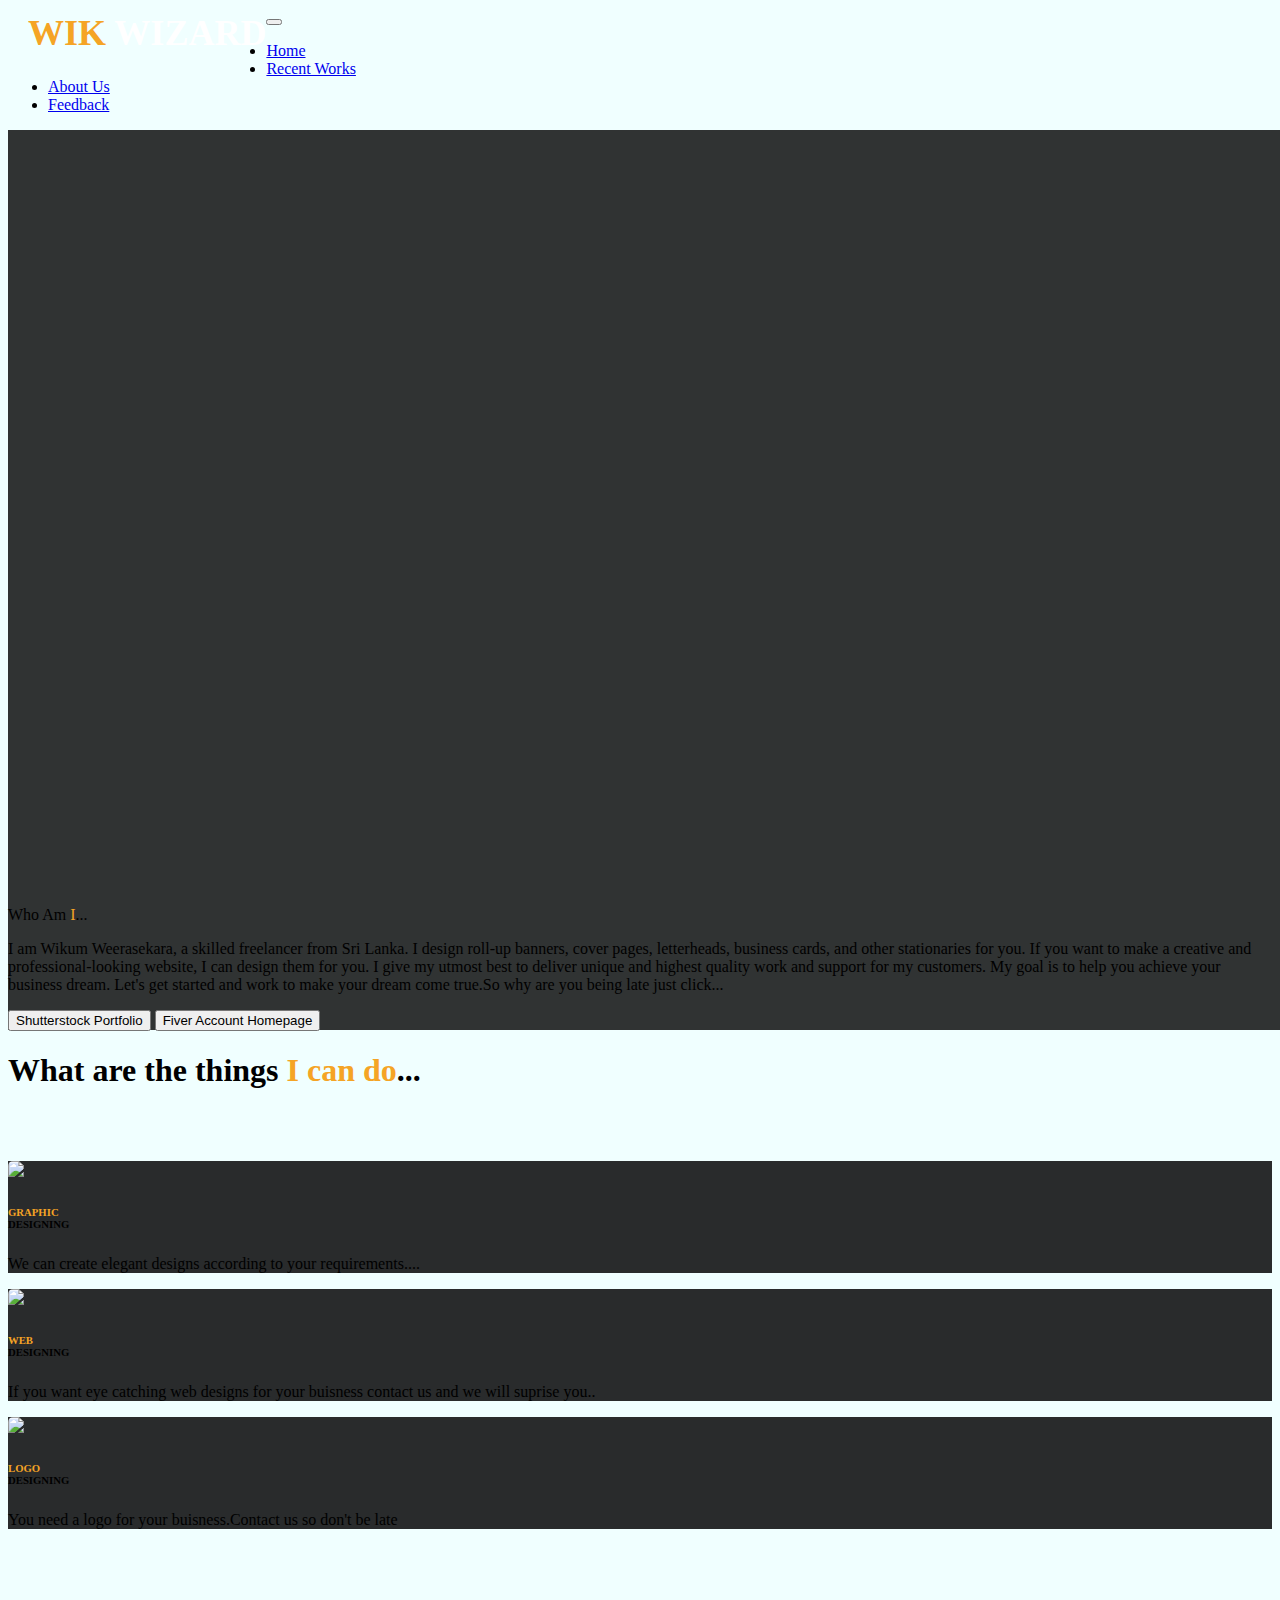
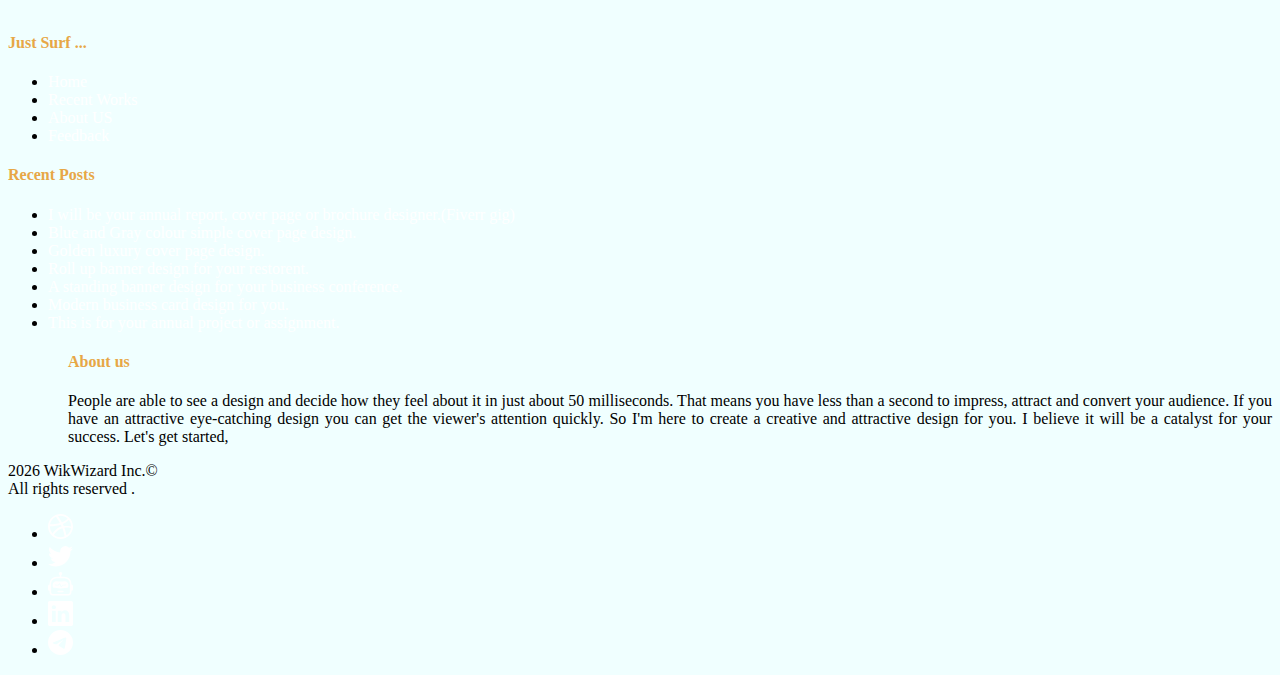
==== commit ce7b52ee: "Update index.html" ====
--- a/index.html
+++ b/index.html
@@ -14,7 +14,7 @@
 <!--Start of Navigational bar ------------------------------------------------------------------------------------------------------------------------>
 <nav class="navbar navbar-expand-md navbar-dark fixed-top bg-dark ">
     <div class="container-fluid">
-      <img src="images/NavbarLogo.svg" id="img"class="navbar-brand">
+      
       <div class="logo">
         <a href="#"><em>Wik</em> Wizard</a>
       </div>
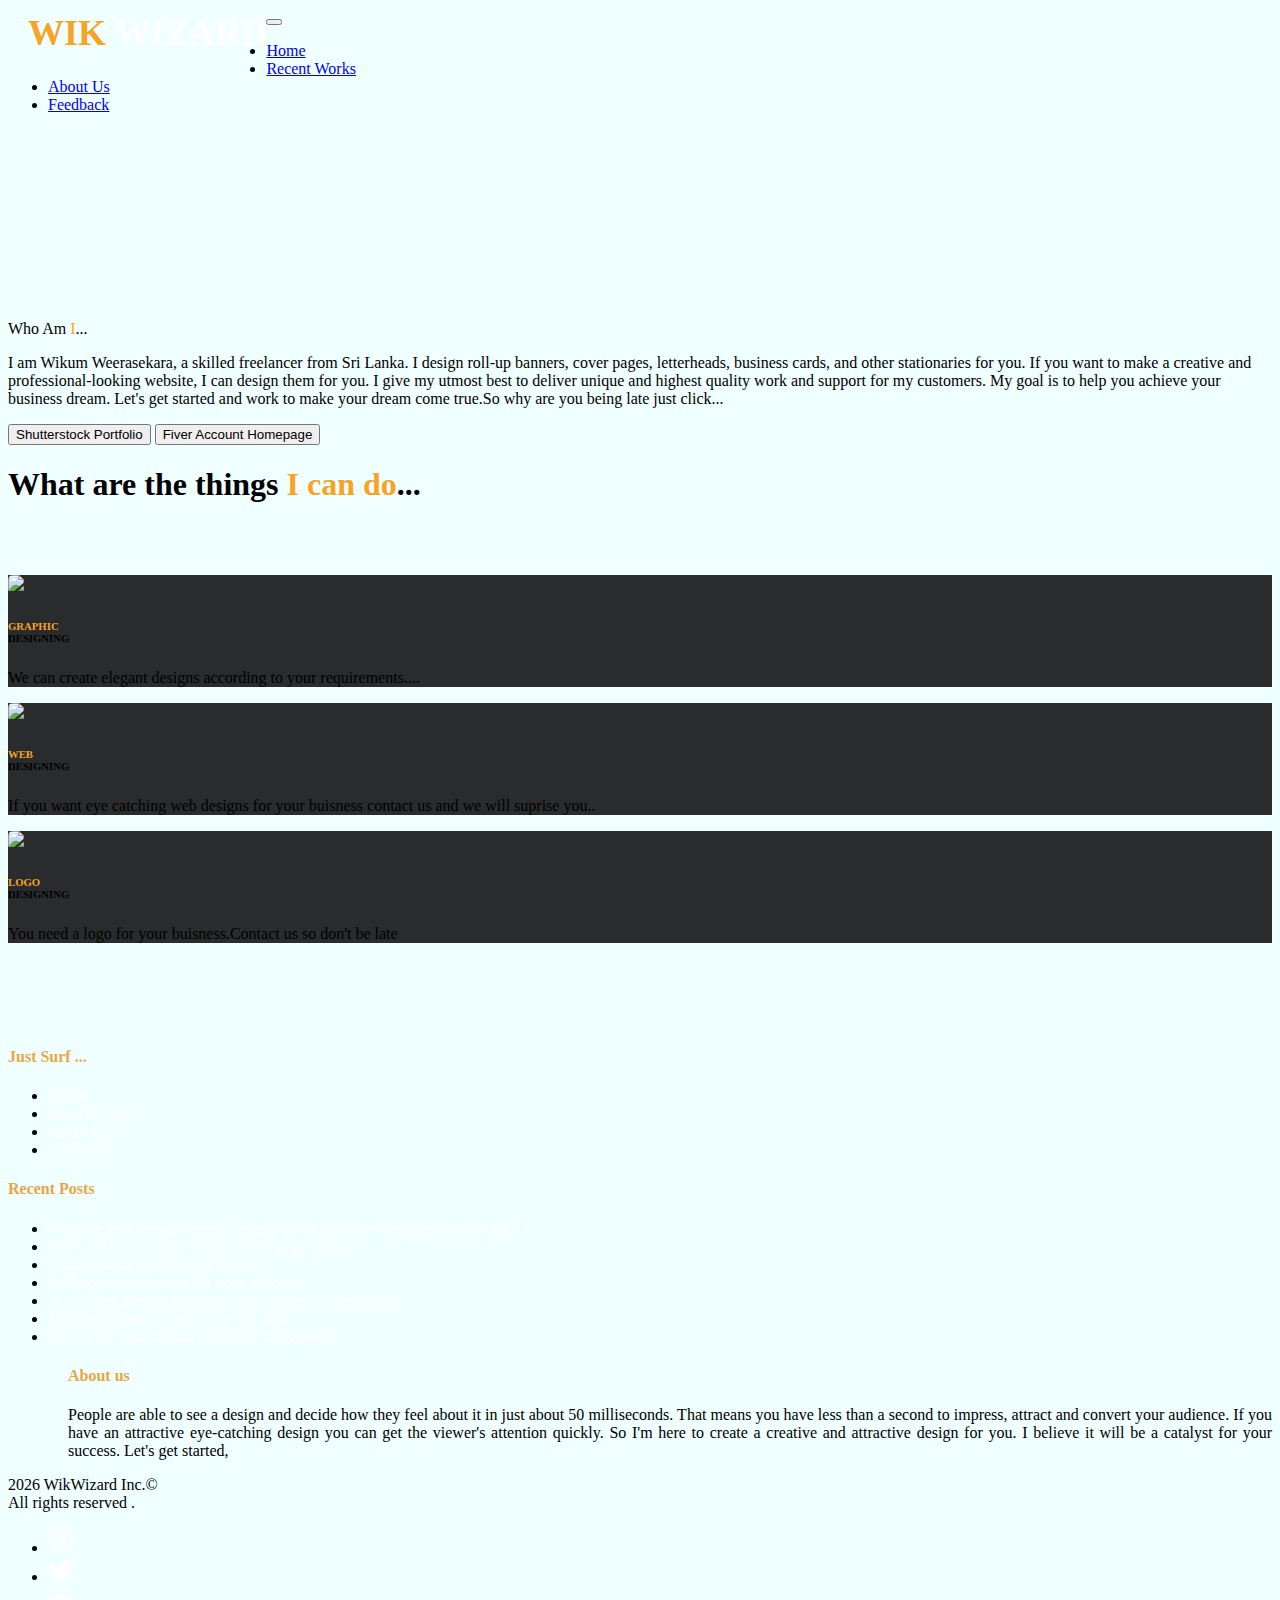
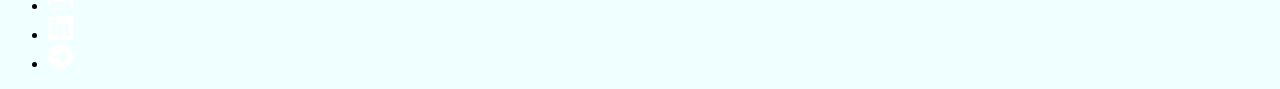
==== commit 8663f933: "index.html" ====
--- a/index.html
+++ b/index.html
@@ -3,6 +3,7 @@
 <head>
     <meta charset="UTF-8">
     <meta http-equiv="X-UA-Compatible" content="IE=edge">
+    <meta name="keywords" content="Wikum Weerasekara, wikum, weerasekara, wikwizard, Wikwizard, WikWidard">
     <meta name="viewport" content="width=device-width, initial-scale=1.0">
     <title>WIKWIZARD | OFFICIAL</title>
     <link rel="stylesheet" href="style.css">
@@ -41,29 +42,14 @@
   </nav>
 <!--End of Navigational bar ------------------------------------------------------------------------------------------------------------------------>
 
-
-
-  
-
-
-  <video autoplay muted loop id="bg-video">
-    <source src="Comp 1.mp4" type="video/mp4" />
-  </video>
+<div class="adj"></div>
+<video autoplay muted loop  width="100%" height="100%">
+  <source src="new.mp4" type="video/mp4" />
+</video>
+  <div class="col-12">
+   
   <div class="container">
-    <div class="none100"></div>
-  <div class="col-12">
- 
-    <div class="none100"></div>
-    <div class="none100"></div>
-    <div class="none100"></div>
-    <div class="none100"></div>
-    <div class="noneadjest"></div>
-<div class="none10"></div>
-    </div>
-    </div>
-  
-  <div class="container">
-      <div class="none50"></div>
+      <div class="none20"></div>
       <div class="col-12">
           <p class="display-1 text-white text-center fw-bold cursor-arrow">Who Am <span class="display-1  text-yel fw-bold cursor-arrow">I</span>...</p>
           <p class="text-white px-5 py-2 text-center cursor-arrow">I am Wikum Weerasekara, a skilled freelancer from Sri Lanka. I design roll-up banners, cover pages, letterheads, business cards, and other stationaries for you. If you want to make a creative and professional-looking website, I can design them for you. I give my utmost best to deliver unique and highest quality work and support for my customers. My goal is to help you achieve your business dream. Let's get started and work to make your dream come true.So why are you being late just click...</p>
--- a/style.css
+++ b/style.css
@@ -90,7 +90,7 @@
   width:  350px;
   height:  350px;
   border-radius: 50%;
-  background:  url(IMAGES/avatar.png);
+  background:  url(images/avatar.png);
   background-size:  cover;
   cursor:  pointer;
   border:  12px;
@@ -159,9 +159,47 @@
   background-color: #172238;
 }
 
-
-
-
+@media(max-width:624px) {
+.adj{
+  height: 60px;
+}
+
+}
+@media(max-width:415px) {
+  .adj{
+    height: 70px;
+  }
+  
+  }
+  @media(max-width:413px) {
+    .adj{
+      height: 80px;
+    }
+    
+    }
+
+
+
+    @media(max-width:412px) {
+      .adj{
+        height: 60px;
+      }
+      
+      }
+
+
+
+      @media(max-width:347px) {
+        .adj{
+          height: 60px;
+        }
+        
+        }
+
+      
+  
+      
+  
 
 
 
@@ -349,6 +387,33 @@
   
 }
 }
+@media(max-width:347px) {
+ 
+  
+   .logo a {
+    font-size: 30px;
+    text-transform: uppercase;
+    font-weight: 800;
+    color: #fff;
+    text-decoration: none;
+  }
+ 
+  
+  }
+
+  @media(max-width:310px) {
+ 
+  
+    .logo a {
+     font-size: 25px;
+     text-transform: uppercase;
+     font-weight: 800;
+     color: #fff;
+     text-decoration: none;
+   }
+  
+   
+   }
 /*Start of Hero Section ///////////////////////////////////////////////////////////////////////////////////////////////////////////*/
 #heroimage{
   background-image: linear-gradient(rgba(0, 0, 0, 0.45),rgba(0, 0, 0, 0.4)),;
@@ -1156,4 +1221,4 @@
 }
 .bg-grad{
   background-image: radial-gradient( #162138ff,#162138ff,#212529ff) ;
- }+ }
